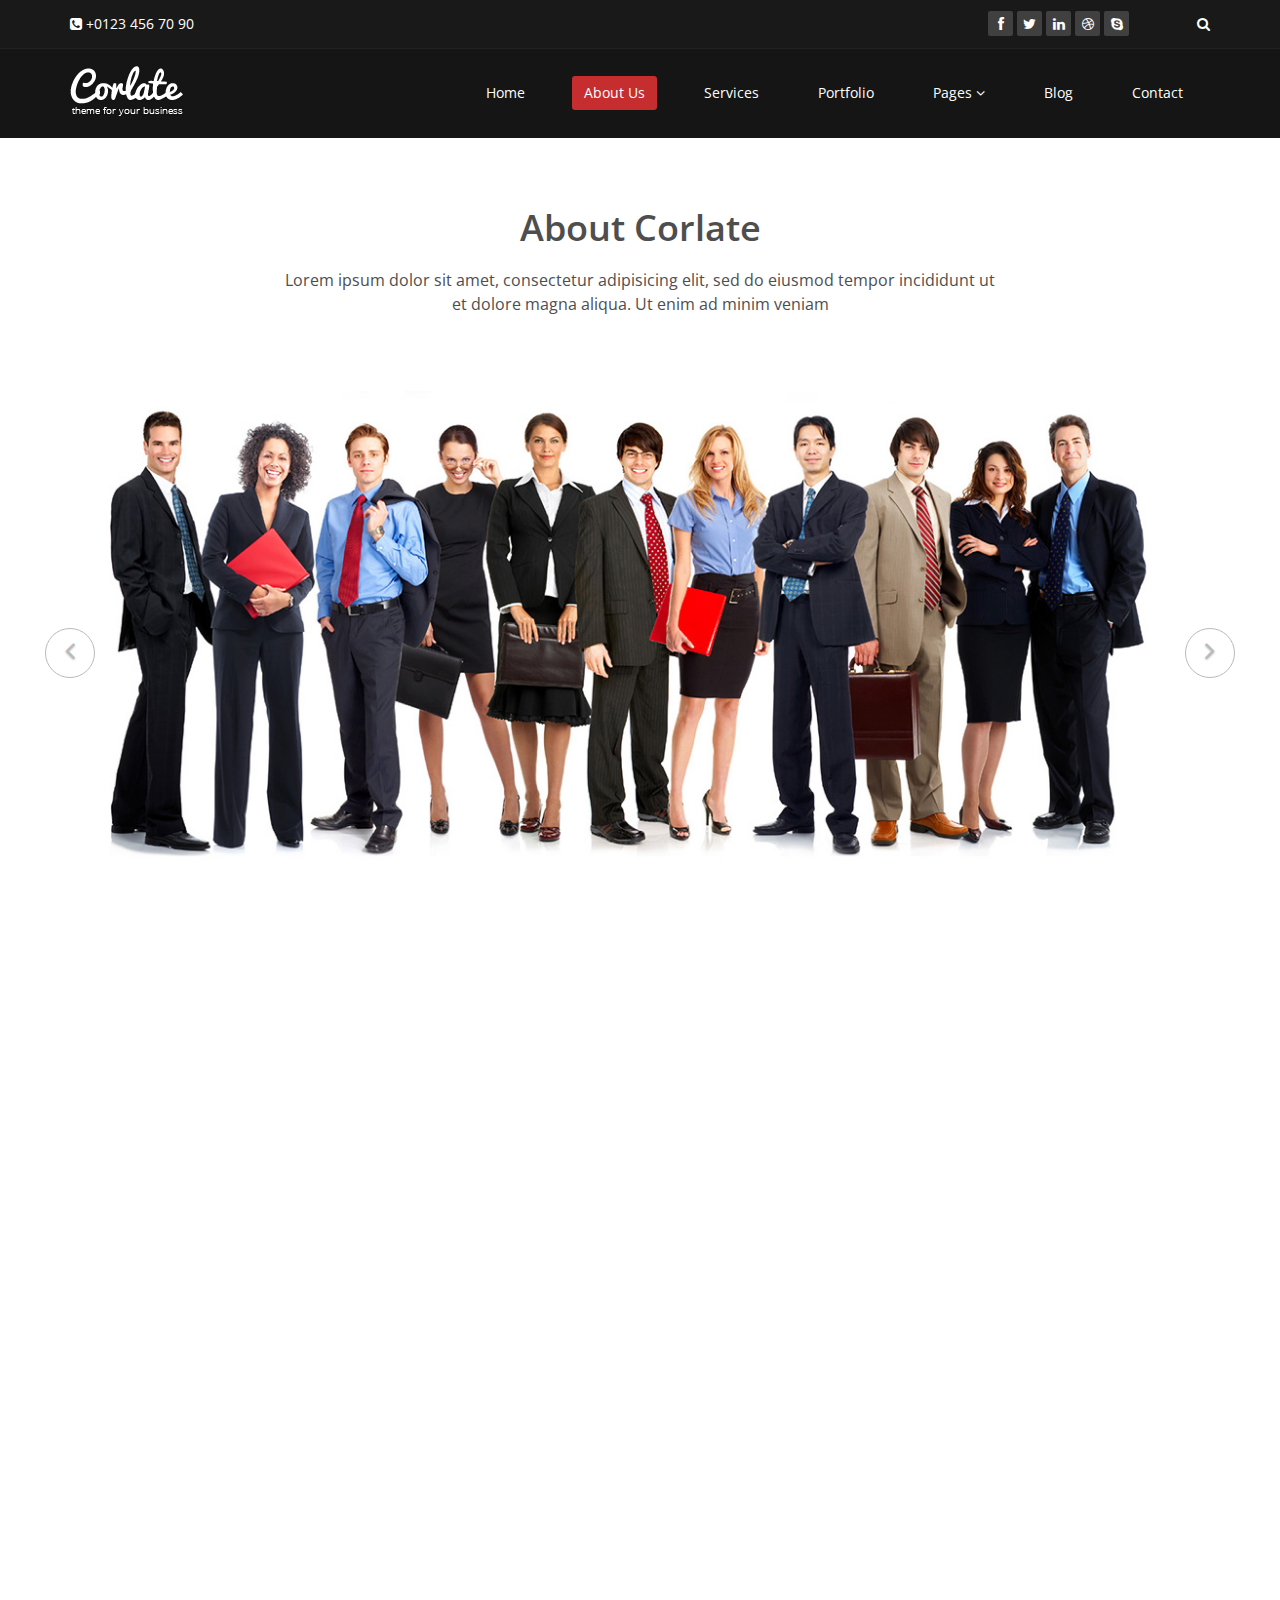
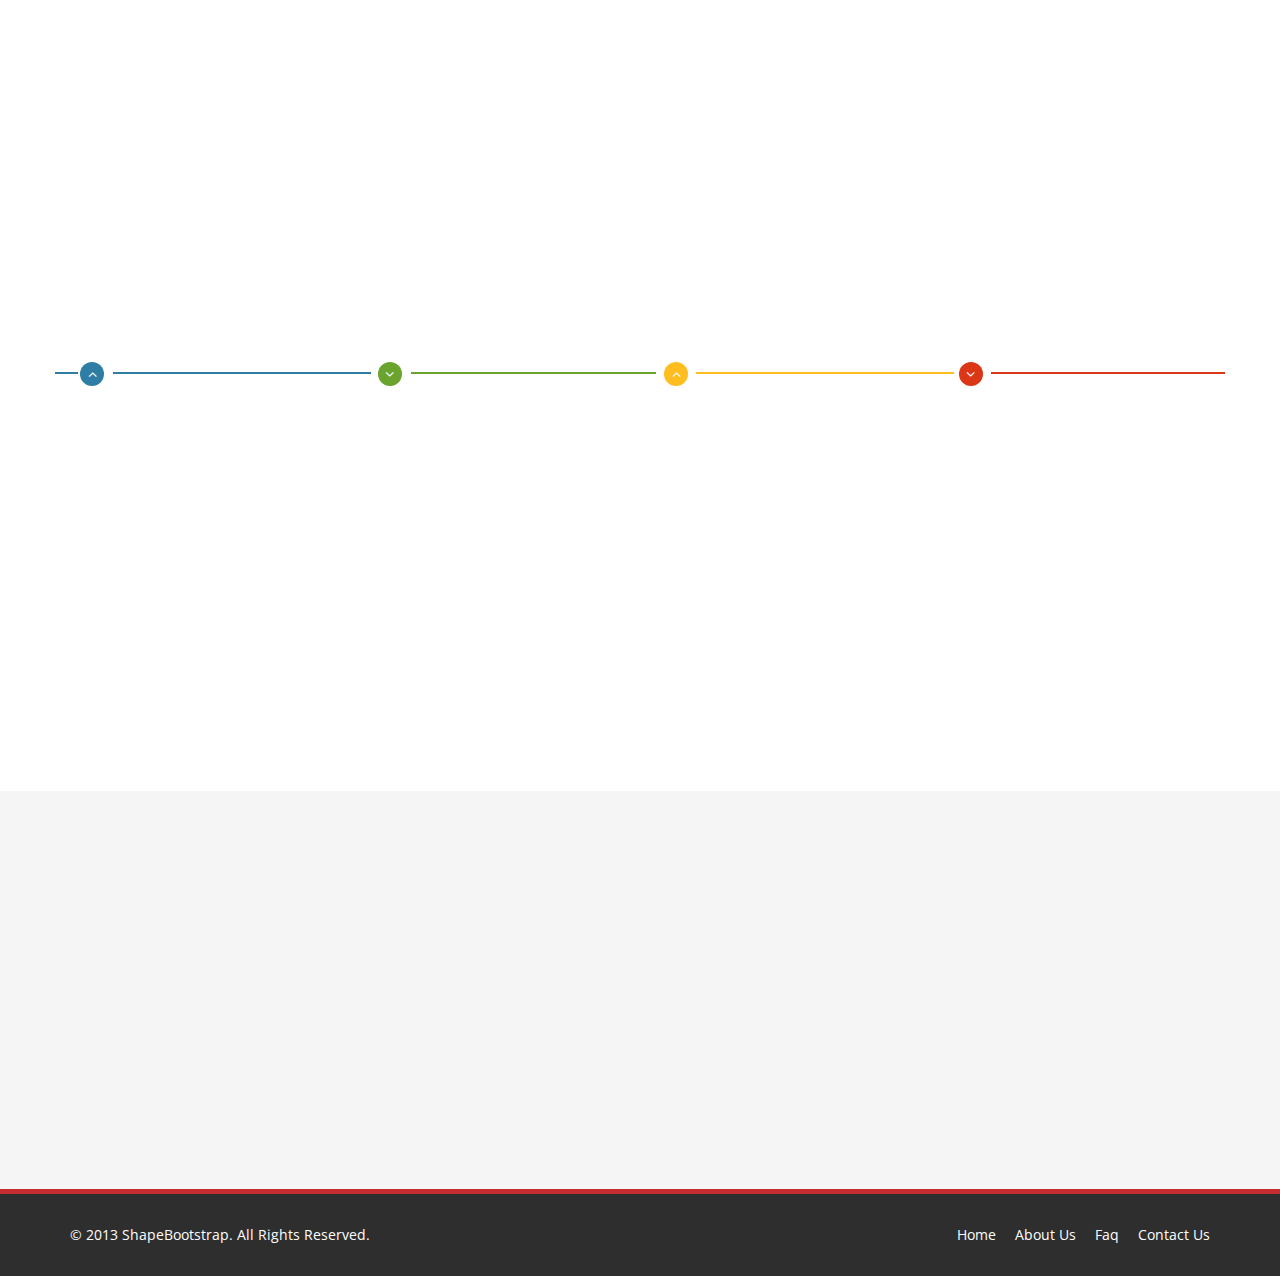
==== about-us.html @ 625e9a9e "Trying a bootstrap template, http://shapebootstrap.net/demo/html/corlate/" ====
<!DOCTYPE html>
<html lang="en">
<head>
    <meta charset="utf-8">
    <meta name="viewport" content="width=device-width, initial-scale=1.0">
    <meta name="description" content="">
    <meta name="author" content="">
    <title>About Us | Corlate</title>
	
	<!-- core CSS -->
    <link href="css/bootstrap.min.css" rel="stylesheet">
    <link href="css/font-awesome.min.css" rel="stylesheet">
    <link href="css/prettyPhoto.css" rel="stylesheet">
    <link href="css/animate.min.css" rel="stylesheet">
	<link href="css/main.css" rel="stylesheet">
    <link href="css/responsive.css" rel="stylesheet">
	
    <!--[if lt IE 9]>
    <script src="js/html5shiv.js"></script>
    <script src="js/respond.min.js"></script>
    <![endif]-->       
    <link rel="shortcut icon" href="images/ico/favicon.ico">
    <link rel="apple-touch-icon-precomposed" sizes="144x144" href="images/ico/apple-touch-icon-144-precomposed.png">
    <link rel="apple-touch-icon-precomposed" sizes="114x114" href="images/ico/apple-touch-icon-114-precomposed.png">
    <link rel="apple-touch-icon-precomposed" sizes="72x72" href="images/ico/apple-touch-icon-72-precomposed.png">
    <link rel="apple-touch-icon-precomposed" href="images/ico/apple-touch-icon-57-precomposed.png">
</head><!--/head-->

<body>

    <header id="header">
        <div class="top-bar">
            <div class="container">
                <div class="row">
                    <div class="col-sm-6 col-xs-4">
                        <div class="top-number"><p><i class="fa fa-phone-square"></i>  +0123 456 70 90</p></div>
                    </div>
                    <div class="col-sm-6 col-xs-8">
                       <div class="social">
                            <ul class="social-share">
                                <li><a href="#"><i class="fa fa-facebook"></i></a></li>
                                <li><a href="#"><i class="fa fa-twitter"></i></a></li>
                                <li><a href="#"><i class="fa fa-linkedin"></i></a></li> 
                                <li><a href="#"><i class="fa fa-dribbble"></i></a></li>
                                <li><a href="#"><i class="fa fa-skype"></i></a></li>
                            </ul>
                            <div class="search">
                                <form role="form">
                                    <input type="text" class="search-form" autocomplete="off" placeholder="Search">
                                    <i class="fa fa-search"></i>
                                </form>
                           </div>
                       </div>
                    </div>
                </div>
            </div><!--/.container-->
        </div><!--/.top-bar-->

        <nav class="navbar navbar-inverse" role="banner">
            <div class="container">
                <div class="navbar-header">
                    <button type="button" class="navbar-toggle" data-toggle="collapse" data-target=".navbar-collapse">
                        <span class="sr-only">Toggle navigation</span>
                        <span class="icon-bar"></span>
                        <span class="icon-bar"></span>
                        <span class="icon-bar"></span>
                    </button>
                    <a class="navbar-brand" href="index.html"><img src="images/logo.png" alt="logo"></a>
                </div>
				
                <div class="collapse navbar-collapse navbar-right">
                    <ul class="nav navbar-nav">
                        <li><a href="index.html">Home</a></li>
                        <li class="active"><a href="about-us.html">About Us</a></li>
                        <li><a href="services.html">Services</a></li>
                        <li><a href="portfolio.html">Portfolio</a></li>
                        <li class="dropdown">
                            <a href="#" class="dropdown-toggle" data-toggle="dropdown">Pages <i class="fa fa-angle-down"></i></a>
                            <ul class="dropdown-menu">
                                <li><a href="blog-item.html">Blog Single</a></li>
                                <li><a href="pricing.html">Pricing</a></li>
                                <li><a href="404.html">404</a></li>
                                <li><a href="shortcodes.html">Shortcodes</a></li>
                            </ul>
                        </li>
                        <li><a href="blog.html">Blog</a></li> 
                        <li><a href="contact-us.html">Contact</a></li>                        
                    </ul>
                </div>
            </div><!--/.container-->
        </nav><!--/nav-->
	</header><!--/header-->

    <section id="about-us">
        <div class="container">
			<div class="center wow fadeInDown">
				<h2>About Corlate</h2>
				<p class="lead">Lorem ipsum dolor sit amet, consectetur adipisicing elit, sed do eiusmod tempor incididunt ut <br> et dolore magna aliqua. Ut enim ad minim veniam</p>
			</div>
			
			<!-- about us slider -->
			<div id="about-slider">
				<div id="carousel-slider" class="carousel slide" data-ride="carousel">
					<!-- Indicators -->
				  	<ol class="carousel-indicators visible-xs">
					    <li data-target="#carousel-slider" data-slide-to="0" class="active"></li>
					    <li data-target="#carousel-slider" data-slide-to="1"></li>
					    <li data-target="#carousel-slider" data-slide-to="2"></li>
				  	</ol>

					<div class="carousel-inner">
						<div class="item active">
							<img src="images/slider_one.jpg" class="img-responsive" alt=""> 
					   </div>
					   <div class="item">
							<img src="images/slider_one.jpg" class="img-responsive" alt=""> 
					   </div> 
					   <div class="item">
							<img src="images/slider_one.jpg" class="img-responsive" alt=""> 
					   </div> 
					</div>
					
					<a class="left carousel-control hidden-xs" href="#carousel-slider" data-slide="prev">
						<i class="fa fa-angle-left"></i> 
					</a>
					
					<a class=" right carousel-control hidden-xs"href="#carousel-slider" data-slide="next">
						<i class="fa fa-angle-right"></i> 
					</a>
				</div> <!--/#carousel-slider-->
			</div><!--/#about-slider-->
			
			
			<!-- Our Skill -->
			<div class="skill-wrap clearfix">
			
				<div class="center wow fadeInDown">
					<h2>Our Skill</h2>
					<p class="lead">Lorem ipsum dolor sit amet, consectetur adipisicing elit, sed do eiusmod tempor incididunt ut <br> et dolore magna aliqua. Ut enim ad minim veniam</p>
				</div>
				
				<div class="row">
		
					<div class="col-sm-3">
						<div class="sinlge-skill wow fadeInDown" data-wow-duration="1000ms" data-wow-delay="300ms">
							<div class="joomla-skill">                                   
								<p><em>85%</em></p>
								<p>Joomla</p>
							</div>
						</div>
					</div>
					
					 <div class="col-sm-3">
						<div class="sinlge-skill wow fadeInDown" data-wow-duration="1000ms" data-wow-delay="600ms">
							<div class="html-skill">                                  
								<p><em>95%</em></p>
								<p>HTML</p>
							</div>
						</div>
					</div>
					
					<div class="col-sm-3">
						<div class="sinlge-skill wow fadeInDown" data-wow-duration="1000ms" data-wow-delay="900ms">
							<div class="css-skill">                                    
								<p><em>80%</em></p>
								<p>CSS</p>
							</div>
						</div>
					</div>
					
					 <div class="col-sm-3">
						<div class="sinlge-skill wow fadeInDown" data-wow-duration="1000ms" data-wow-delay="1200ms">
							<div class="wp-skill">
								<p><em>90%</em></p>
								<p>Wordpress</p>                                     
							</div>
						</div>
					</div>
					
				</div>
	
            </div><!--/.our-skill-->
			

			<!-- our-team -->
			<div class="team">
				<div class="center wow fadeInDown">
					<h2>Team of Corlate</h2>
					<p class="lead">Lorem ipsum dolor sit amet, consectetur adipisicing elit, sed do eiusmod tempor incididunt ut <br> et dolore magna aliqua. Ut enim ad minim veniam</p>
				</div>

				<div class="row clearfix">
					<div class="col-md-4 col-sm-6">	
						<div class="single-profile-top wow fadeInDown" data-wow-duration="1000ms" data-wow-delay="300ms">
							<div class="media">
								<div class="pull-left">
									<a href="#"><img class="media-object" src="images/man1.jpg" alt=""></a>
								</div>
								<div class="media-body">
									<h4>Jhon Doe</h4>
									<h5>Founder and CEO</h5>
									<ul class="tag clearfix">
										<li class="btn"><a href="#">Web</a></li>
										<li class="btn"><a href="#">Ui</a></li>
										<li class="btn"><a href="#">Ux</a></li>
										<li class="btn"><a href="#">Photoshop</a></li>
									</ul>
									
									<ul class="social_icons">
										<li><a href="#"><i class="fa fa-facebook"></i></a></li>
										<li><a href="#"><i class="fa fa-twitter"></i></a></li> 
										<li><a href="#"><i class="fa fa-google-plus"></i></a></li>
									</ul>
								</div>
							</div><!--/.media -->
							<p>There are many variations of passages of Lorem Ipsum available, but the majority have suffered alteration in some form, by injected humour, or randomised words which don't look even slightly believable.</p>
						</div>
					</div><!--/.col-lg-4 -->
					
					
					<div class="col-md-4 col-sm-6 col-md-offset-2">	
						<div class="single-profile-top wow fadeInDown" data-wow-duration="1000ms" data-wow-delay="300ms">
							<div class="media">
								<div class="pull-left">
									<a href="#"><img class="media-object" src="images/man2.jpg" alt=""></a>
								</div>
								<div class="media-body">
									<h4>Jhon Doe</h4>
									<h5>Founder and CEO</h5>
									<ul class="tag clearfix">
										<li class="btn"><a href="#">Web</a></li>
										<li class="btn"><a href="#">Ui</a></li>
										<li class="btn"><a href="#">Ux</a></li>
										<li class="btn"><a href="#">Photoshop</a></li>
									</ul>
									<ul class="social_icons">
										<li><a href="#"><i class="fa fa-facebook"></i></a></li>
										<li><a href="#"><i class="fa fa-twitter"></i></a></li> 
										<li><a href="#"><i class="fa fa-google-plus"></i></a></li>
									</ul>
								</div>
							</div><!--/.media -->
							<p>There are many variations of passages of Lorem Ipsum available, but the majority have suffered alteration in some form, by injected humour, or randomised words which don't look even slightly believable.</p>
						</div>
					</div><!--/.col-lg-4 -->					
				</div> <!--/.row -->
				<div class="row team-bar">
					<div class="first-one-arrow hidden-xs">
						<hr>
					</div>
					<div class="first-arrow hidden-xs">
						<hr> <i class="fa fa-angle-up"></i>
					</div>
					<div class="second-arrow hidden-xs">
						<hr> <i class="fa fa-angle-down"></i>
					</div>
					<div class="third-arrow hidden-xs">
						<hr> <i class="fa fa-angle-up"></i>
					</div>
					<div class="fourth-arrow hidden-xs">
						<hr> <i class="fa fa-angle-down"></i>
					</div>
				</div> <!--skill_border-->       

				<div class="row clearfix">   
					<div class="col-md-4 col-sm-6 col-md-offset-2">	
						<div class="single-profile-bottom wow fadeInUp" data-wow-duration="1000ms" data-wow-delay="600ms">
							<div class="media">
								<div class="pull-left">
									<a href="#"><img class="media-object" src="images/man3.jpg" alt=""></a>
								</div>

								<div class="media-body">
									<h4>Jhon Doe</h4>
									<h5>Founder and CEO</h5>
									<ul class="tag clearfix">
										<li class="btn"><a href="#">Web</a></li>
										<li class="btn"><a href="#">Ui</a></li>
										<li class="btn"><a href="#">Ux</a></li>
										<li class="btn"><a href="#">Photoshop</a></li>
									</ul>
									<ul class="social_icons">
										<li><a href="#"><i class="fa fa-facebook"></i></a></li>
										<li><a href="#"><i class="fa fa-twitter"></i></a></li> 
										<li><a href="#"><i class="fa fa-google-plus"></i></a></li>
									</ul>
								</div>
							</div><!--/.media -->
							<p>There are many variations of passages of Lorem Ipsum available, but the majority have suffered alteration in some form, by injected humour, or randomised words which don't look even slightly believable.</p>
						</div>
					</div>
					<div class="col-md-4 col-sm-6 col-md-offset-2">
						<div class="single-profile-bottom wow fadeInUp" data-wow-duration="1000ms" data-wow-delay="600ms">
							<div class="media">
								<div class="pull-left">
									<a href="#"><img class="media-object" src="images/man4.jpg" alt=""></a>
								</div>
								<div class="media-body">
									<h4>Jhon Doe</h4>
									<h5>Founder and CEO</h5>
									<ul class="tag clearfix">
										<li class="btn"><a href="#">Web</a></li>
										<li class="btn"><a href="#">Ui</a></li>
										<li class="btn"><a href="#">Ux</a></li>
										<li class="btn"><a href="#">Photoshop</a></li>
									</ul>
									<ul class="social_icons">
										<li><a href="#"><i class="fa fa-facebook"></i></a></li>
										<li><a href="#"><i class="fa fa-twitter"></i></a></li> 
										<li><a href="#"><i class="fa fa-google-plus"></i></a></li>
									</ul>
								</div>
							</div><!--/.media -->
							<p>There are many variations of passages of Lorem Ipsum available, but the majority have suffered alteration in some form, by injected humour, or randomised words which don't look even slightly believable.</p>
						</div>
					</div>
				</div>	<!--/.row-->
			</div><!--section-->
		</div><!--/.container-->
    </section><!--/about-us-->
	
    <section id="bottom">
        <div class="container wow fadeInDown" data-wow-duration="1000ms" data-wow-delay="600ms">
            <div class="row">
                <div class="col-md-3 col-sm-6">
                    <div class="widget">
                        <h3>Company</h3>
                        <ul>
                            <li><a href="#">About us</a></li>
                            <li><a href="#">We are hiring</a></li>
                            <li><a href="#">Meet the team</a></li>
                            <li><a href="#">Copyright</a></li>
                            <li><a href="#">Terms of use</a></li>
                            <li><a href="#">Privacy policy</a></li>
                            <li><a href="#">Contact us</a></li>
                        </ul>
                    </div>    
                </div><!--/.col-md-3-->

                <div class="col-md-3 col-sm-6">
                    <div class="widget">
                        <h3>Support</h3>
                        <ul>
                            <li><a href="#">Faq</a></li>
                            <li><a href="#">Blog</a></li>
                            <li><a href="#">Forum</a></li>
                            <li><a href="#">Documentation</a></li>
                            <li><a href="#">Refund policy</a></li>
                            <li><a href="#">Ticket system</a></li>
                            <li><a href="#">Billing system</a></li>
                        </ul>
                    </div>    
                </div><!--/.col-md-3-->

                <div class="col-md-3 col-sm-6">
                    <div class="widget">
                        <h3>Developers</h3>
                        <ul>
                            <li><a href="#">Web Development</a></li>
                            <li><a href="#">SEO Marketing</a></li>
                            <li><a href="#">Theme</a></li>
                            <li><a href="#">Development</a></li>
                            <li><a href="#">Email Marketing</a></li>
                            <li><a href="#">Plugin Development</a></li>
                            <li><a href="#">Article Writing</a></li>
                        </ul>
                    </div>    
                </div><!--/.col-md-3-->

                <div class="col-md-3 col-sm-6">
                    <div class="widget">
                        <h3>Our Partners</h3>
                        <ul>
                            <li><a href="#">Adipisicing Elit</a></li>
                            <li><a href="#">Eiusmod</a></li>
                            <li><a href="#">Tempor</a></li>
                            <li><a href="#">Veniam</a></li>
                            <li><a href="#">Exercitation</a></li>
                            <li><a href="#">Ullamco</a></li>
                            <li><a href="#">Laboris</a></li>
                        </ul>
                    </div>    
                </div><!--/.col-md-3-->
            </div>
        </div>
    </section><!--/#bottom-->

    <footer id="footer" class="midnight-blue">
        <div class="container">
            <div class="row">
                <div class="col-sm-6">
                    &copy; 2013 <a target="_blank" href="http://shapebootstrap.net/" title="Free Twitter Bootstrap WordPress Themes and HTML templates">ShapeBootstrap</a>. All Rights Reserved.
                </div>
                <div class="col-sm-6">
                    <ul class="pull-right">
                        <li><a href="#">Home</a></li>
                        <li><a href="#">About Us</a></li>
                        <li><a href="#">Faq</a></li>
                        <li><a href="#">Contact Us</a></li>
                    </ul>
                </div>
            </div>
        </div>
    </footer><!--/#footer-->
    

    <script src="js/jquery.js"></script>
    <script type="text/javascript">
        $('.carousel').carousel()
    </script>
    <script src="js/bootstrap.min.js"></script>
    <script src="js/jquery.prettyPhoto.js"></script>
    <script src="js/jquery.isotope.min.js"></script>
    <script src="js/main.js"></script>
    <script src="js/wow.min.js"></script>
</body>
</html>
---- css/prettyPhoto.css ----
div.pp_default .pp_top,div.pp_default .pp_top .pp_middle,div.pp_default .pp_top .pp_left,div.pp_default .pp_top .pp_right,div.pp_default .pp_bottom,div.pp_default .pp_bottom .pp_left,div.pp_default .pp_bottom .pp_middle,div.pp_default .pp_bottom .pp_right{height:13px}
div.pp_default .pp_top .pp_left{background:url(../images/prettyPhoto/default/sprite.png) -78px -93px no-repeat}
div.pp_default .pp_top .pp_middle{background:url(../images/prettyPhoto/default/sprite_x.png) top left repeat-x}
div.pp_default .pp_top .pp_right{background:url(../images/prettyPhoto/default/sprite.png) -112px -93px no-repeat}
div.pp_default .pp_content .ppt{color:#f8f8f8}
div.pp_default .pp_content_container .pp_left{background:url(../images/prettyPhoto/default/sprite_y.png) -7px 0 repeat-y;padding-left:13px}
div.pp_default .pp_content_container .pp_right{background:url(../images/prettyPhoto/default/sprite_y.png) top right repeat-y;padding-right:13px}
div.pp_default .pp_next:hover{background:url(../images/prettyPhoto/default/sprite_next.png) center right no-repeat;cursor:pointer}
div.pp_default .pp_previous:hover{background:url(../images/prettyPhoto/default/sprite_prev.png) center left no-repeat;cursor:pointer}
div.pp_default .pp_expand{background:url(../images/prettyPhoto/default/sprite.png) 0 -29px no-repeat;cursor:pointer;width:28px;height:28px}
div.pp_default .pp_expand:hover{background:url(../images/prettyPhoto/default/sprite.png) 0 -56px no-repeat;cursor:pointer}
div.pp_default .pp_contract{background:url(../images/prettyPhoto/default/sprite.png) 0 -84px no-repeat;cursor:pointer;width:28px;height:28px}
div.pp_default .pp_contract:hover{background:url(../images/prettyPhoto/default/sprite.png) 0 -113px no-repeat;cursor:pointer}
div.pp_default .pp_close{width:30px;height:30px;background:url(../images/prettyPhoto/default/sprite.png) 2px 1px no-repeat;cursor:pointer}
div.pp_default .pp_gallery ul li a{background:url(../images/prettyPhoto/default/default_thumb.png) center center #f8f8f8;border:1px solid #aaa}
div.pp_default .pp_social{margin-top:7px}
div.pp_default .pp_gallery a.pp_arrow_previous,div.pp_default .pp_gallery a.pp_arrow_next{position:static;left:auto}
div.pp_default .pp_nav .pp_play,div.pp_default .pp_nav .pp_pause{background:url(../images/prettyPhoto/default/sprite.png) -51px 1px no-repeat;height:30px;width:30px}
div.pp_default .pp_nav .pp_pause{background-position:-51px -29px}
div.pp_default a.pp_arrow_previous,div.pp_default a.pp_arrow_next{background:url(../images/prettyPhoto/default/sprite.png) -31px -3px no-repeat;height:20px;width:20px;margin:4px 0 0}
div.pp_default a.pp_arrow_next{left:52px;background-position:-82px -3px}
div.pp_default .pp_content_container .pp_details{margin-top:5px}
div.pp_default .pp_nav{clear:none;height:30px;width:110px;position:relative}
div.pp_default .pp_nav .currentTextHolder{font-family:Georgia;font-style:italic;color:#999;font-size:11px;left:75px;line-height:25px;position:absolute;top:2px;margin:0;padding:0 0 0 10px}
div.pp_default .pp_close:hover,div.pp_default .pp_nav .pp_play:hover,div.pp_default .pp_nav .pp_pause:hover,div.pp_default .pp_arrow_next:hover,div.pp_default .pp_arrow_previous:hover{opacity:0.7}
div.pp_default .pp_description{font-size:11px;font-weight:700;line-height:14px;margin:5px 50px 5px 0}
div.pp_default .pp_bottom .pp_left{background:url(../images/prettyPhoto/default/sprite.png) -78px -127px no-repeat}
div.pp_default .pp_bottom .pp_middle{background:url(../images/prettyPhoto/default/sprite_x.png) bottom left repeat-x}
div.pp_default .pp_bottom .pp_right{background:url(../images/prettyPhoto/default/sprite.png) -112px -127px no-repeat}
div.pp_default .pp_loaderIcon{background:url(../images/prettyPhoto/default/loader.gif) center center no-repeat}
div.light_rounded .pp_top .pp_left{background:url(../images/prettyPhoto/light_rounded/sprite.png) -88px -53px no-repeat}
div.light_rounded .pp_top .pp_right{background:url(../images/prettyPhoto/light_rounded/sprite.png) -110px -53px no-repeat}
div.light_rounded .pp_next:hover{background:url(../images/prettyPhoto/light_rounded/btnNext.png) center right no-repeat;cursor:pointer}
div.light_rounded .pp_previous:hover{background:url(../images/prettyPhoto/light_rounded/btnPrevious.png) center left no-repeat;cursor:pointer}
div.light_rounded .pp_expand{background:url(../images/prettyPhoto/light_rounded/sprite.png) -31px -26px no-repeat;cursor:pointer}
div.light_rounded .pp_expand:hover{background:url(../images/prettyPhoto/light_rounded/sprite.png) -31px -47px no-repeat;cursor:pointer}
div.light_rounded .pp_contract{background:url(../images/prettyPhoto/light_rounded/sprite.png) 0 -26px no-repeat;cursor:pointer}
div.light_rounded .pp_contract:hover{background:url(../images/prettyPhoto/light_rounded/sprite.png) 0 -47px no-repeat;cursor:pointer}
div.light_rounded .pp_close{width:75px;height:22px;background:url(../images/prettyPhoto/light_rounded/sprite.png) -1px -1px no-repeat;cursor:pointer}
div.light_rounded .pp_nav .pp_play{background:url(../images/prettyPhoto/light_rounded/sprite.png) -1px -100px no-repeat;height:15px;width:14px}
div.light_rounded .pp_nav .pp_pause{background:url(../images/prettyPhoto/light_rounded/sprite.png) -24px -100px no-repeat;height:15px;width:14px}
div.light_rounded .pp_arrow_previous{background:url(../images/prettyPhoto/light_rounded/sprite.png) 0 -71px no-repeat}
div.light_rounded .pp_arrow_next{background:url(../images/prettyPhoto/light_rounded/sprite.png) -22px -71px no-repeat}
div.light_rounded .pp_bottom .pp_left{background:url(../images/prettyPhoto/light_rounded/sprite.png) -88px -80px no-repeat}
div.light_rounded .pp_bottom .pp_right{background:url(../images/prettyPhoto/light_rounded/sprite.png) -110px -80px no-repeat}
div.dark_rounded .pp_top .pp_left{background:url(../images/prettyPhoto/dark_rounded/sprite.png) -88px -53px no-repeat}
div.dark_rounded .pp_top .pp_right{background:url(../images/prettyPhoto/dark_rounded/sprite.png) -110px -53px no-repeat}
div.dark_rounded .pp_content_container .pp_left{background:url(../images/prettyPhoto/dark_rounded/contentPattern.png) top left repeat-y}
div.dark_rounded .pp_content_container .pp_right{background:url(../images/prettyPhoto/dark_rounded/contentPattern.png) top right repeat-y}
div.dark_rounded .pp_next:hover{background:url(../images/prettyPhoto/dark_rounded/btnNext.png) center right no-repeat;cursor:pointer}
div.dark_rounded .pp_previous:hover{background:url(../images/prettyPhoto/dark_rounded/btnPrevious.png) center left no-repeat;cursor:pointer}
div.dark_rounded .pp_expand{background:url(../images/prettyPhoto/dark_rounded/sprite.png) -31px -26px no-repeat;cursor:pointer}
div.dark_rounded .pp_expand:hover{background:url(../images/prettyPhoto/dark_rounded/sprite.png) -31px -47px no-repeat;cursor:pointer}
div.dark_rounded .pp_contract{background:url(../images/prettyPhoto/dark_rounded/sprite.png) 0 -26px no-repeat;cursor:pointer}
div.dark_rounded .pp_contract:hover{background:url(../images/prettyPhoto/dark_rounded/sprite.png) 0 -47px no-repeat;cursor:pointer}
div.dark_rounded .pp_close{width:75px;height:22px;background:url(../images/prettyPhoto/dark_rounded/sprite.png) -1px -1px no-repeat;cursor:pointer}
div.dark_rounded .pp_description{margin-right:85px;color:#fff}
div.dark_rounded .pp_nav .pp_play{background:url(../images/prettyPhoto/dark_rounded/sprite.png) -1px -100px no-repeat;height:15px;width:14px}
div.dark_rounded .pp_nav .pp_pause{background:url(../images/prettyPhoto/dark_rounded/sprite.png) -24px -100px no-repeat;height:15px;width:14px}
div.dark_rounded .pp_arrow_previous{background:url(../images/prettyPhoto/dark_rounded/sprite.png) 0 -71px no-repeat}
div.dark_rounded .pp_arrow_next{background:url(../images/prettyPhoto/dark_rounded/sprite.png) -22px -71px no-repeat}
div.dark_rounded .pp_bottom .pp_left{background:url(../images/prettyPhoto/dark_rounded/sprite.png) -88px -80px no-repeat}
div.dark_rounded .pp_bottom .pp_right{background:url(../images/prettyPhoto/dark_rounded/sprite.png) -110px -80px no-repeat}
div.dark_rounded .pp_loaderIcon{background:url(../images/prettyPhoto/dark_rounded/loader.gif) center center no-repeat}
div.dark_square .pp_left,div.dark_square .pp_middle,div.dark_square .pp_right,div.dark_square .pp_content{background:#000}
div.dark_square .pp_description{color:#fff;margin:0 85px 0 0}
div.dark_square .pp_loaderIcon{background:url(../images/prettyPhoto/dark_square/loader.gif) center center no-repeat}
div.dark_square .pp_expand{background:url(../images/prettyPhoto/dark_square/sprite.png) -31px -26px no-repeat;cursor:pointer}
div.dark_square .pp_expand:hover{background:url(../images/prettyPhoto/dark_square/sprite.png) -31px -47px no-repeat;cursor:pointer}
div.dark_square .pp_contract{background:url(../images/prettyPhoto/dark_square/sprite.png) 0 -26px no-repeat;cursor:pointer}
div.dark_square .pp_contract:hover{background:url(../images/prettyPhoto/dark_square/sprite.png) 0 -47px no-repeat;cursor:pointer}
div.dark_square .pp_close{width:75px;height:22px;background:url(../images/prettyPhoto/dark_square/sprite.png) -1px -1px no-repeat;cursor:pointer}
div.dark_square .pp_nav{clear:none}
div.dark_square .pp_nav .pp_play{background:url(../images/prettyPhoto/dark_square/sprite.png) -1px -100px no-repeat;height:15px;width:14px}
div.dark_square .pp_nav .pp_pause{background:url(../images/prettyPhoto/dark_square/sprite.png) -24px -100px no-repeat;height:15px;width:14px}
div.dark_square .pp_arrow_previous{background:url(../images/prettyPhoto/dark_square/sprite.png) 0 -71px no-repeat}
div.dark_square .pp_arrow_next{background:url(../images/prettyPhoto/dark_square/sprite.png) -22px -71px no-repeat}
div.dark_square .pp_next:hover{background:url(../images/prettyPhoto/dark_square/btnNext.png) center right no-repeat;cursor:pointer}
div.dark_square .pp_previous:hover{background:url(../images/prettyPhoto/dark_square/btnPrevious.png) center left no-repeat;cursor:pointer}
div.light_square .pp_expand{background:url(../images/prettyPhoto/light_square/sprite.png) -31px -26px no-repeat;cursor:pointer}
div.light_square .pp_expand:hover{background:url(../images/prettyPhoto/light_square/sprite.png) -31px -47px no-repeat;cursor:pointer}
div.light_square .pp_contract{background:url(../images/prettyPhoto/light_square/sprite.png) 0 -26px no-repeat;cursor:pointer}
div.light_square .pp_contract:hover{background:url(../images/prettyPhoto/light_square/sprite.png) 0 -47px no-repeat;cursor:pointer}
div.light_square .pp_close{width:75px;height:22px;background:url(../images/prettyPhoto/light_square/sprite.png) -1px -1px no-repeat;cursor:pointer}
div.light_square .pp_nav .pp_play{background:url(../images/prettyPhoto/light_square/sprite.png) -1px -100px no-repeat;height:15px;width:14px}
div.light_square .pp_nav .pp_pause{background:url(../images/prettyPhoto/light_square/sprite.png) -24px -100px no-repeat;height:15px;width:14px}
div.light_square .pp_arrow_previous{background:url(../images/prettyPhoto/light_square/sprite.png) 0 -71px no-repeat}
div.light_square .pp_arrow_next{background:url(../images/prettyPhoto/light_square/sprite.png) -22px -71px no-repeat}
div.light_square .pp_next:hover{background:url(../images/prettyPhoto/light_square/btnNext.png) center right no-repeat;cursor:pointer}
div.light_square .pp_previous:hover{background:url(../images/prettyPhoto/light_square/btnPrevious.png) center left no-repeat;cursor:pointer}
div.facebook .pp_top .pp_left{background:url(../images/prettyPhoto/facebook/sprite.png) -88px -53px no-repeat}
div.facebook .pp_top .pp_middle{background:url(../images/prettyPhoto/facebook/contentPatternTop.png) top left repeat-x}
div.facebook .pp_top .pp_right{background:url(../images/prettyPhoto/facebook/sprite.png) -110px -53px no-repeat}
div.facebook .pp_content_container .pp_left{background:url(../images/prettyPhoto/facebook/contentPatternLeft.png) top left repeat-y}
div.facebook .pp_content_container .pp_right{background:url(../images/prettyPhoto/facebook/contentPatternRight.png) top right repeat-y}
div.facebook .pp_expand{background:url(../images/prettyPhoto/facebook/sprite.png) -31px -26px no-repeat;cursor:pointer}
div.facebook .pp_expand:hover{background:url(../images/prettyPhoto/facebook/sprite.png) -31px -47px no-repeat;cursor:pointer}
div.facebook .pp_contract{background:url(../images/prettyPhoto/facebook/sprite.png) 0 -26px no-repeat;cursor:pointer}
div.facebook .pp_contract:hover{background:url(../images/prettyPhoto/facebook/sprite.png) 0 -47px no-repeat;cursor:pointer}
div.facebook .pp_close{width:22px;height:22px;background:url(../images/prettyPhoto/facebook/sprite.png) -1px -1px no-repeat;cursor:pointer}
div.facebook .pp_description{margin:0 37px 0 0}
div.facebook .pp_loaderIcon{background:url(../images/prettyPhoto/facebook/loader.gif) center center no-repeat}
div.facebook .pp_arrow_previous{background:url(../images/prettyPhoto/facebook/sprite.png) 0 -71px no-repeat;height:22px;margin-top:0;width:22px}
div.facebook .pp_arrow_previous.disabled{background-position:0 -96px;cursor:default}
div.facebook .pp_arrow_next{background:url(../images/prettyPhoto/facebook/sprite.png) -32px -71px no-repeat;height:22px;margin-top:0;width:22px}
div.facebook .pp_arrow_next.disabled{background-position:-32px -96px;cursor:default}
div.facebook .pp_nav{margin-top:0}
div.facebook .pp_nav p{font-size:15px;padding:0 3px 0 4px}
div.facebook .pp_nav .pp_play{background:url(../images/prettyPhoto/facebook/sprite.png) -1px -123px no-repeat;height:22px;width:22px}
div.facebook .pp_nav .pp_pause{background:url(../images/prettyPhoto/facebook/sprite.png) -32px -123px no-repeat;height:22px;width:22px}
div.facebook .pp_next:hover{background:url(../images/prettyPhoto/facebook/btnNext.png) center right no-repeat;cursor:pointer}
div.facebook .pp_previous:hover{background:url(../images/prettyPhoto/facebook/btnPrevious.png) center left no-repeat;cursor:pointer}
div.facebook .pp_bottom .pp_left{background:url(../images/prettyPhoto/facebook/sprite.png) -88px -80px no-repeat}
div.facebook .pp_bottom .pp_middle{background:url(../images/prettyPhoto/facebook/contentPatternBottom.png) top left repeat-x}
div.facebook .pp_bottom .pp_right{background:url(../images/prettyPhoto/facebook/sprite.png) -110px -80px no-repeat}
div.pp_pic_holder a:focus{outline:none}
div.pp_overlay{background:#000;display:none;left:0;position:absolute;top:0;width:100%;z-index:9500}
div.pp_pic_holder{display:none;position:absolute;width:100px;z-index:10000}
.pp_content{height:40px;min-width:40px}
* html .pp_content{width:40px}
.pp_content_container{position:relative;text-align:left;width:100%}
.pp_content_container .pp_left{padding-left:20px}
.pp_content_container .pp_right{padding-right:20px}
.pp_content_container .pp_details{float:left;margin:10px 0 2px}
.pp_description{display:none;margin:0}
.pp_social{float:left;margin:0}
.pp_social .facebook{float:left;margin-left:5px;width:55px;overflow:hidden}
.pp_social .twitter{float:left}
.pp_nav{clear:right;float:left;margin:3px 10px 0 0}
.pp_nav p{float:left;white-space:nowrap;margin:2px 4px}
.pp_nav .pp_play,.pp_nav .pp_pause{float:left;margin-right:4px;text-indent:-10000px}
a.pp_arrow_previous,a.pp_arrow_next{display:block;float:left;height:15px;margin-top:3px;overflow:hidden;text-indent:-10000px;width:14px}
.pp_hoverContainer{position:absolute;top:0;width:100%;z-index:2000}
.pp_gallery{display:none;left:50%;margin-top:-50px;position:absolute;z-index:10000}
.pp_gallery div{float:left;overflow:hidden;position:relative}
.pp_gallery ul{float:left;height:35px;position:relative;white-space:nowrap;margin:0 0 0 5px;padding:0}
.pp_gallery ul a{border:1px rgba(0,0,0,0.5) solid;display:block;float:left;height:33px;overflow:hidden}
.pp_gallery ul a img{border:0}
.pp_gallery li{display:block;float:left;margin:0 5px 0 0;padding:0}
.pp_gallery li.default a{background:url(../images/prettyPhoto/facebook/default_thumbnail.gif) 0 0 no-repeat;display:block;height:33px;width:50px}
.pp_gallery .pp_arrow_previous,.pp_gallery .pp_arrow_next{margin-top:7px!important}
a.pp_next{background:url(../images/prettyPhoto/light_rounded/btnNext.png) 10000px 10000px no-repeat;display:block;float:right;height:100%;text-indent:-10000px;width:49%}
a.pp_previous{background:url(../images/prettyPhoto/light_rounded/btnNext.png) 10000px 10000px no-repeat;display:block;float:left;height:100%;text-indent:-10000px;width:49%}
a.pp_expand,a.pp_contract{cursor:pointer;display:none;height:20px;position:absolute;right:30px;text-indent:-10000px;top:10px;width:20px;z-index:20000}
a.pp_close{position:absolute;right:0;top:0;display:block;line-height:22px;text-indent:-10000px}
.pp_loaderIcon{display:block;height:24px;left:50%;position:absolute;top:50%;width:24px;margin:-12px 0 0 -12px}
#pp_full_res{line-height:1!important}
#pp_full_res .pp_inline{text-align:left}
#pp_full_res .pp_inline p{margin:0 0 15px}
div.ppt{color:#fff;display:none;font-size:17px;z-index:9999;margin:0 0 5px 15px}
div.pp_default .pp_content,div.light_rounded .pp_content{background-color:#fff}
div.pp_default #pp_full_res .pp_inline,div.light_rounded .pp_content .ppt,div.light_rounded #pp_full_res .pp_inline,div.light_square .pp_content .ppt,div.light_square #pp_full_res .pp_inline,div.facebook .pp_content .ppt,div.facebook #pp_full_res .pp_inline{color:#000}
div.pp_default .pp_gallery ul li a:hover,div.pp_default .pp_gallery ul li.selected a,.pp_gallery ul a:hover,.pp_gallery li.selected a{border-color:#fff}
div.pp_default .pp_details,div.light_rounded .pp_details,div.dark_rounded .pp_details,div.dark_square .pp_details,div.light_square .pp_details,div.facebook .pp_details{position:relative}
div.light_rounded .pp_top .pp_middle,div.light_rounded .pp_content_container .pp_left,div.light_rounded .pp_content_container .pp_right,div.light_rounded .pp_bottom .pp_middle,div.light_square .pp_left,div.light_square .pp_middle,div.light_square .pp_right,div.light_square .pp_content,div.facebook .pp_content{background:#fff}
div.light_rounded .pp_description,div.light_square .pp_description{margin-right:85px}
div.light_rounded .pp_gallery a.pp_arrow_previous,div.light_rounded .pp_gallery a.pp_arrow_next,div.dark_rounded .pp_gallery a.pp_arrow_previous,div.dark_rounded .pp_gallery a.pp_arrow_next,div.dark_square .pp_gallery a.pp_arrow_previous,div.dark_square .pp_gallery a.pp_arrow_next,div.light_square .pp_gallery a.pp_arrow_previous,div.light_square .pp_gallery a.pp_arrow_next{margin-top:12px!important}
div.light_rounded .pp_arrow_previous.disabled,div.dark_rounded .pp_arrow_previous.disabled,div.dark_square .pp_arrow_previous.disabled,div.light_square .pp_arrow_previous.disabled{background-position:0 -87px;cursor:default}
div.light_rounded .pp_arrow_next.disabled,div.dark_rounded .pp_arrow_next.disabled,div.dark_square .pp_arrow_next.disabled,div.light_square .pp_arrow_next.disabled{background-position:-22px -87px;cursor:default}
div.light_rounded .pp_loaderIcon,div.light_square .pp_loaderIcon{background:url(../images/prettyPhoto/light_rounded/loader.gif) center center no-repeat}
div.dark_rounded .pp_top .pp_middle,div.dark_rounded .pp_content,div.dark_rounded .pp_bottom .pp_middle{background:url(../images/prettyPhoto/dark_rounded/contentPattern.png) top left repeat}
div.dark_rounded .currentTextHolder,div.dark_square .currentTextHolder{color:#c4c4c4}
div.dark_rounded #pp_full_res .pp_inline,div.dark_square #pp_full_res .pp_inline{color:#fff}
.pp_top,.pp_bottom{height:20px;position:relative}
* html .pp_top,* html .pp_bottom{padding:0 20px}
.pp_top .pp_left,.pp_bottom .pp_left{height:20px;left:0;position:absolute;width:20px}
.pp_top .pp_middle,.pp_bottom .pp_middle{height:20px;left:20px;position:absolute;right:20px}
* html .pp_top .pp_middle,* html .pp_bottom .pp_middle{left:0;position:static}
.pp_top .pp_right,.pp_bottom .pp_right{height:20px;left:auto;position:absolute;right:0;top:0;width:20px}
.pp_fade,.pp_gallery li.default a img{display:none}
---- css/main.css ----
@import url(http://fonts.googleapis.com/css?family=Open+Sans:300italic,400italic,600italic,700italic,800italic,400,600,700,300,800);


/*************************
*******Typography******
**************************/

body {
  background: #fff;
  font-family: 'Open Sans', sans-serif;
  color:#4e4e4e;
  line-height: 22px;
}

h1,
h2,
h3,
h4,
h5,
h6 {
  font-weight: 600; 
  font-family: 'Open Sans', sans-serif;
  color:#4e4e4e;
}

h1{
  font-size: 36px;
  color:#fff;
}

h2{
  font-size: 20px;
}

h3{
  font-size: 16px;
  color: #787878;
  font-weight: 400;
  line-height: 24px;
}

h4{
  font-size: 16px;
}

a {
  color: #c52d2f;
  -webkit-transition: color 300ms, background-color 300ms;
  -moz-transition: color 300ms, background-color 300ms;
  -o-transition:  color 300ms, background-color 300ms;
  transition:  color 300ms, background-color 300ms;
}

a:hover, a:focus {
  color: #d43133;
}

hr {
  border-top: 1px solid #e5e5e5;
  border-bottom: 1px solid #fff;
}


.btn-primary {
  padding: 8px 20px;
  background: #c52d2f;
  color: #fff;
  border-radius: 4px;
  border:none;
  margin-top: 10px;
}


.btn-primary:hover, 
.btn-primary:focus{
  background: #c52d2f;
  outline: none;
  box-shadow: none;
} 

.btn-transparent {
  border: 3px solid #fff;
  background: transparent;
  color: #fff;
}

.btn-transparent:hover {
  border-color: rgba(255, 255, 255, 0.5);
}

a:hover,
a:focus {
  color: #111;
  text-decoration: none;
  outline: none;
}

.dropdown-menu {
  margin-top: -1px;
  min-width: 180px;
}

.center h2{
  font-size: 36px;
  margin-top: 0;
  margin-bottom: 20px;
}

.media>.pull-left{
  margin-right: 20px;
}

.media>.pull-right{
  margin-left: 20px;
}

body > section {
  padding: 70px 0;
}

.center {
  text-align: center;
  padding-bottom: 55px;
}

.scaleIn {
  -webkit-animation-name: scaleIn;
  animation-name: scaleIn;
}

.lead{
  font-size: 16px;
  line-height: 24px;
  font-weight: 400;
}

.transparent-bg {
  background-color: transparent !important;
  margin-bottom: 0;
}

@-webkit-keyframes scaleIn {
  0% {
    opacity: 0;
    -webkit-transform: scale(0);
    transform: scale(0);
  }

  100% {
    opacity: 1;
    -webkit-transform: scale(1);
    transform: scale(1);
  }
}

@keyframes scaleIn {
  0% {
    opacity: 0;
    -webkit-transform: scale(0);
    -ms-transform: scale(0);
    transform: scale(0);
  }

  100% {
    opacity: 1;
    -webkit-transform: scale(1);
    -ms-transform: scale(1);
    transform: scale(1);
  }
}


/*************************
*******Header******
**************************/

#header .search{
  display: inline-block;
}

.navbar>.container .navbar-brand{
  margin-left: 0;
}

.top-bar {
  padding: 10px 0;
  background: #191919;
  border-bottom: 1px solid #222;
  line-height: 28px;
}

.top-number{
  color: #fff;
}

.top-number p{
  margin: 0
}

.social{
  text-align: right;
}

.social-share{
 display: inline-block;
 list-style: none;
 padding: 0;
 margin: 0;
}

ul.social-share li {
  display: inline-block;
}

ul.social-share li a {
  display: inline-block;
  color: #fff;
  background: #404040;
  width: 25px;
  height: 25px;
  line-height: 25px;
  text-align: center;
  border-radius: 2px;
}

ul.social-share li a:hover {
  background: #c52d2f;
  color: #fff;
}

.search i {
  color: #fff;
}

input.search-form{
  background: transparent;
  border: 0 none;
  width: 60px;
  padding: 0 10px;
  color: #FFF;
  -webkit-transition: all 400ms;
  -moz-transition: all 400ms;
  -ms-transition: all 400ms;
  -o-transition: all 400ms;
  transition: all 400ms;
}

input.search-form::-webkit-input-placeholder{
  color: transparent;
}

input.search-form:hover::-webkit-input-placeholder {
  color: #fff;
}

input.search-form:hover {
  width: 180px;
}

.navbar-brand {
  padding: 0;
  margin:0;
}

.navbar {
  border-radius: 0;
  margin-bottom: 0;
  background: #151515;
  padding: 15px 0;
  padding-bottom: 0;
}

 .navbar-nav{
  margin-top: 12px;
 }

.navbar-nav>li{
  margin-left: 35px;
  padding-bottom: 28px;
}

.navbar-inverse .navbar-nav > li > a {
  padding: 5px 12px;
  margin: 0;
  border-radius: 3px;
  color: #fff;
  line-height: 24px;
  display: inline-block;
}

.navbar-inverse .navbar-nav > li > a:hover{
	background-color: #c52d2f;
  color: #fff;
}

.navbar-inverse {
  border: none;
}

.navbar-inverse .navbar-brand {
  font-size: 36px;
  line-height: 50px;
  color: #fff;
}

.navbar-inverse .navbar-nav > .active > a,
.navbar-inverse .navbar-nav > .active > a:hover,
.navbar-inverse .navbar-nav > .active > a:focus,
.navbar-inverse .navbar-nav > .open > a,
.navbar-inverse .navbar-nav > .open > a:hover,
.navbar-inverse .navbar-nav > .open > a:focus {
  background-color: #c52d2f;
  color: #fff;
}

.navbar-inverse .navbar-nav .dropdown-menu {
  background-color: rgba(0,0,0,.85);
  -webkit-box-shadow: 0 3px 8px rgba(0, 0, 0, 0.125);
  -moz-box-shadow: 0 3px 8px rgba(0, 0, 0, 0.125);
  box-shadow: 0 3px 8px rgba(0, 0, 0, 0.125);
  border: 0;
  padding: 0;
  margin-top: 0;
  border-top: 0;
  border-radius: 0;
  left: 0;
}

.navbar-inverse .navbar-nav .dropdown-menu:before{
  position: absolute;
  top:0;
}

.navbar-inverse .navbar-nav .dropdown-menu > li > a {
  padding: 8px 15px;
  color: #fff;
}

.navbar-inverse .navbar-nav .dropdown-menu > li:hover > a,
.navbar-inverse .navbar-nav .dropdown-menu > li:focus > a,
.navbar-inverse .navbar-nav .dropdown-menu > li.active > a {
  background-color: #c52d2f;
  color: #fff;
}

.navbar-inverse .navbar-nav .dropdown-menu > li:last-child > a {
  border-radius: 0 0 3px 3px;
}

.navbar-inverse .navbar-nav .dropdown-menu > li.divider {
  background-color: transparent;
}

.navbar-inverse .navbar-collapse,
.navbar-inverse .navbar-form {
  border-top: 0;
  padding-bottom: 0;
}


/*************************
*******Home Page******
**************************/


#main-slider {
  position: relative;
}

.no-margin {
  margin: 0;
  padding: 0;
}

#main-slider .carousel .carousel-content {
  margin-top: 150px;
}

#main-slider .carousel .slide-margin{
  margin-top: 140px;
}

#main-slider .carousel h2 {
  color: #fff;
}

#main-slider .carousel .btn-slide {
  padding: 8px 20px;
  background: #c52d2f;
  color: #fff;
  border-radius: 4px;
  margin-top: 25px;
  display: inline-block;
}

#main-slider .carousel .slider-img{
  text-align: right;
  position: absolute;
}


#main-slider .carousel .item {
  background-position: 50%;
  background-repeat: no-repeat;
  background-size: cover;
  left: 0 !important;
  opacity: 0;
  top: 0;
  position: absolute;
  width: 100%;
  display: block !important;
  height: 730px;
  -webkit-transition: opacity ease-in-out 500ms;
  -moz-transition: opacity ease-in-out 500ms;
  -o-transition: opacity ease-in-out 500ms;
  transition: opacity ease-in-out 500ms;
}

#main-slider .carousel .item:first-child {
  top: auto;
  position: relative;
}

#main-slider .carousel .item.active {
  opacity: 1;
  -webkit-transition: opacity ease-in-out 500ms;
  -moz-transition: opacity ease-in-out 500ms;
  -o-transition: opacity ease-in-out 500ms;
  transition: opacity ease-in-out 500ms;
  z-index: 1;
}

#main-slider .prev,
#main-slider .next {
  position: absolute;
  top: 50%;
  background-color: #c52d2f;
  color: #fff;
  display: inline-block;
  margin-top: -25px;
  height: 40px;
  line-height: 40px;
  width: 40px;
  line-height: 40px;
  text-align: center;
  border-radius: 4px;
  z-index: 5;
}

#main-slider .prev:hover,
#main-slider .next:hover {
  background-color: #000;
}

#main-slider .prev {
  left: 10px;
}

#main-slider .next {
  right: 10px;
}

#main-slider .carousel-indicators li {
  width: 20px;
  height: 20px;
  background-color: #fff;
  margin: 0 15px 0 0;
  position: relative;
}

#main-slider .carousel-indicators li:after {
  position: absolute;
  content: "";
  width: 24px;
  height: 24px;
  border-radius: 100%;
  background: rgba(0, 0, 0, 0);
  border: 1px solid #FFF;
  left: -3px;
  top: -3px;
}

#main-slider .carousel-indicators .active{
  width: 20px;
  height: 20px;
  background-color: #c52d2f;
   margin: 0 15px 0 0;
   border: 1px solid #c52d2f;
   position: relative;
}

#main-slider .carousel-indicators .active:after {
  position: absolute;
  content: "";
  width: 24px;
  height: 24px;
  border-radius: 100%;
  background: #c52d2f;
  border: 1px solid #c52d2f;
  left: -3px;
  top: -3px;
}

#main-slider .active .animation.animated-item-1 {
  -webkit-animation: fadeInUp 300ms linear 300ms both;
  -moz-animation: fadeInUp 300ms linear 300ms both;
  -o-animation: fadeInUp 300ms linear 300ms both;
  -ms-animation: fadeInUp 300ms linear 300ms both;
  animation: fadeInUp 300ms linear 300ms both;
}

#main-slider .active .animation.animated-item-2 {
  -webkit-animation: fadeInUp 300ms linear 600ms both;
  -moz-animation: fadeInUp 300ms linear 600ms both;
  -o-animation: fadeInUp 300ms linear 600ms both;
  -ms-animation: fadeInUp 300ms linear 600ms both;
  animation: fadeInUp 300ms linear 600ms both;
}

#main-slider .active .animation.animated-item-3 {
  -webkit-animation: fadeInUp 300ms linear 900ms both;
  -moz-animation: fadeInUp 300ms linear 900ms both;
  -o-animation: fadeInUp 300ms linear 900ms both;
  -ms-animation: fadeInUp 300ms linear 900ms both;
  animation: fadeInUp 300ms linear 900ms both;
}

#main-slider .active .animation.animated-item-4 {
  -webkit-animation: fadeInUp 300ms linear 1200ms both;
  -moz-animation: fadeInUp 300ms linear 1200ms both;
  -o-animation: fadeInUp 300ms linear 1200ms both;
  -ms-animation: fadeInUp 300ms linear 1200ms both;
  animation: fadeInUp 300ms linear 1200ms both;
}

#feature {
  background: #f2f2f2;
  padding-bottom: 40px;
}

.features{
  padding: 0;
}

.feature-wrap {
  margin-bottom: 35px;
  overflow: hidden;
}

.feature-wrap h2{
  margin-top: 10px;
}

.feature-wrap .pull-left {
  margin-right: 25px;
}

.feature-wrap i{
  font-size: 48px;
  height: 110px;
  width: 110px;
  margin: 3px;
  border-radius: 100%;
  line-height: 110px;
  text-align:center;
  background: #ffffff;
  color: #c52d2f;
  border: 3px solid #ffffff;
  box-shadow: inset 0 0 0 5px #f2f2f2;
  -webkit-box-shadow: inset 0 0 0 5px #f2f2f2;
  -webkit-transition: 500ms;
  -moz-transition: 500ms;
  -o-transition: 500ms;
  transition: 500ms;
  float: left;
  margin-right: 25px;
}

.feature-wrap i:hover {
  background: #c52d2f;
  color: #fff;
  box-shadow: inset 0 0 0 5px #c52d2f;
  -webkit-box-shadow: inset 0 0 0 5px #c52d2f;
  border: 3px solid #c52d2f;
}

#recent-works .col-xs-12.col-sm-4.col-md-3{
  padding: 0;
}

#recent-works{
    padding-bottom: 70px;
}

.recent-work-wrap {
  position: relative;
}

.recent-work-wrap img{
  width: 100%;
}

.recent-work-wrap .recent-work-inner{
  top: 0;
  background: transparent;
  opacity: .8;
  width: 100%;
  border-radius: 0;
  margin-bottom: 0;
}

.recent-work-wrap .recent-work-inner h3{
  margin: 10px 0;
}

.recent-work-wrap .recent-work-inner h3 a{
  font-size: 24px;
  color: #fff;
}

.recent-work-wrap .overlay {
  position: absolute;
  top: 0;
  left: 0;
  width: 100%;
  height: 100%;
  opacity: 0;
  border-radius: 0;
  background: #c52d2f;
  color: #fff;
  vertical-align: middle;
  -webkit-transition: opacity 500ms;
  -moz-transition: opacity 500ms;
  -o-transition: opacity 500ms;
  transition: opacity 500ms;  
  padding: 30px;
}

.recent-work-wrap .overlay .preview {
  bottom: 0;
  display: inline-block;
  height: 35px;
  line-height: 35px;
  border-radius: 0;
  background: transparent;
  text-align: center;
  color: #fff;
}

.recent-work-wrap:hover .overlay {
  opacity: 1;
}

#services {
  background: #000 url(../images/services/bg_services.png);
  background-size: cover;
}

#services .lead,
#services h2{
  color: #fff;
}

.services-wrap {
  padding: 40px 30px;
  background: #fff;
  border-radius: 4px;
  margin: 0 0 40px;
}

.services-wrap h3 {
  font-size: 20px;
  margin: 10px 0;
}

.services-wrap .pull-left {
  margin-right: 20px;
}

#middle {
  background: #f2f2f2;
}

.skill h2{
  margin-bottom: 25px;
}

.progress-wrap{
  position: relative;
}

.progress .color1,
.progress .color1 .bar-width{
  background: #2d7da4;
}

.progress .color2,
.progress .color2 .bar-width{
  background: #6aa42f;
}

.progress .color3,
.progress .color3 .bar-width{
  background: #ffcc33;
}

.progress .color4,
.progress .color4 .bar-width{
  background: #db3615;
}

.progress, 
.progress-bar {
  height: 15px;
  line-height: 15px;
  background: #e6e6e6;
  -webkit-box-shadow: none;
  -moz-box-shadow: none;
  box-shadow: none;
  border-radius: 0;
  overflow: visible;
  text-align: right;
}

.progress{
  position: relative;
}

.progress .bar-width{
  position: absolute;
  width: 40px;
  height: 20px;
  line-height: 20px;
  text-align: center;
  font-size: 12px;
  font-weight: 700;
  top: -30px;
  border-radius: 2px;
  margin-left: -30px;
}

.progress span{
  position: relative;
}

.progress span:before{
  content: " ";
  position: absolute;
  width: auto;
  height: auto;
  border-width: 8px 5px;
  border-style: solid;
  bottom: -15px;
  right: 8px;
}

.progress .color1 span:before{
  border-color: #2d7da4 transparent transparent transparent;
}

.progress .color2 span:before{
  border-color: #6aa42f transparent transparent transparent;
}

.progress .color3 span:before{
  border-color: #ffcc33 transparent transparent transparent;
}

.progress .color4 span:before{
  border-color: #db3615 transparent transparent transparent;
}

.accordion h2{
  margin-bottom: 25px;
}

.panel-default{
  border-color: transparent;
}

.panel-default>.panel-heading,
.panel{
  background-color: #e6e6e6; 
  border:0 none;
  box-shadow:none;
}

.panel-default>.panel-heading+.panel-collapse .panel-body{
  background: #fff;
  color: #858586;
}

.panel-body{
  padding: 20px 20px 10px;
}

.panel-group .panel+.panel{
  margin-top: 0;
  border-top: 1px solid #d9d9d9;
}

.panel-group .panel{
  border-radius: 0;
}

.panel-heading{
  border-radius: 0;
}

.panel-title>a{
  color: #4e4e4e;
}

.accordion-inner img{
  border-radius: 4px;
}

.accordion-inner h4{
  margin-top: 0;
}

.panel-heading.active{
  background: #1f1f20;
}

.panel-heading.active .panel-title>a{
  color:#fff;
}

a.accordion-toggle  i{
  width: 45px;
  line-height: 44px;
  font-size: 20px;
  margin-top: -10px;
  text-align: center;
  margin-right: -15px;
  background: #c9c9c9;
}

.panel-heading.active a.accordion-toggle i{
  background: #c52d2f;
  color: #fff;
}

.panel-heading.active a.accordion-toggle.collapsed i{
  background: #c52d2f;
  color: #fff;
}

.nav-tabs>li{
  margin-bottom: 0px;
  border-bottom: 1px solid #e6e6e6;
}

.nav-tabs{
  border-bottom: transparent;
  border-right: 1px solid #e6e6e6;
}

.nav-tabs>li>a {
  background: #f5f5f5;
  color: #666;
  border-radius: 0;
  border: 0 none;
  line-height: 24px;
  margin-right:0;
  padding: 13px 15px;
}

.nav-tabs li:last-child{
  border-bottom: 0 none;
} 

.nav-stacked>li+li{
  margin-top: 0;
}

.nav-tabs>li>a:hover{
  background: #1f1f20;
  color:#fff;
}

.nav-tabs>li.active>a, 
.nav-tabs>li.active>a:hover, 
.nav-tabs>li.active>a:focus {
  border: 0;
  color:#fff;
  background: #1f1f20;
  position: relative;
}

.nav-tabs>li.active>a:after {
  position: absolute;
  content:  "";
  width: auto;
  height: auto;
  border-style:solid;
  border-color: transparent transparent transparent #1f1f20;
  border-width: 25px 22px;
  right: -44px;
  top:0;
}

.tab-wrap{
  border:1px solid #e6e6e6;
  margin-bottom: 20px;
}

.tab-content{
  padding: 20px;
}

.tab-content h2{
  margin-top: 0;
}

.tab-content img{
  border-radius: 4px;
}

.testimonial h2{
  margin-top: 0;
}

.testimonial-inner {
  color:#858586;
  font-size: 14px;
}

.testimonial-inner .pull-left{
  border-right: 1px solid #e7e7e7;
  padding-right: 15px;
  position: relative;
}

.testimonial-inner .pull-left:after{
  content: "";
  position: absolute;
  width: 9px;
  height: 9px;
  top: 50%;
  margin-top: -5px;
  background: #FFF;
  -webkit-transform: rotate(45deg);
  border: 1px solid #e7e7e7;
  right: -5px;
  border-left: 0 none;
  border-bottom: 0 none;
}

#partner {
  background: url(../images/partners/partner_bg.png) 50% 50% no-repeat;
  background-size: cover;
}

#partner {
  color: #fff;
  text-align: center;
}

#partner h2, 
#partner h3 {
  color: #fff;
}

.partners ul {
  list-style: none;
  margin: 0;
  padding: 0;
}

.partners ul li{
  display: inline-block;
  float: left;
  width: 20%;
}

#conatcat-info{
  background: #fff url(../images/contact.png) no-repeat 90% 0;
  padding: 30px 0;
}

.contact-info i{
  width: 60px;
  height: 60px;
  font-size: 40px;
  line-height: 60px;
  color: #fff;
  background: #000;
  text-align: center;
  border-radius: 10px;
}

.contact-info h2{
  margin-top: 0;
  color: #000;
}

.contact-info{
  color:#000;
}

/*************************
********* About Us Page CSS ******
**************************/

.about-us {
  margin-top: 110px;
  margin-bottom: -110px;
}

.about-us h2, 
.skill_text h2 {
  color:#4e4e4e;
  font-size: 30px;
  font-weight: 600;
}

.about-us p {
  color:#4e4e4e;
}

#carousel-slider {
  position: relative;
}

#carousel-slider .carousel-indicators {
  bottom: -25px;
}

#carousel-slider .carousel-indicators li {
  border: 1px solid #ffbd20;
}

#carousel-slider a i {
  border: 1px solid #777;
  border-radius:50%;
  font-size: 28px;
  height: 50px;
  padding: 8px;
  position: absolute;
  top: 50%;
  width: 50px;
  color:#777;
}

#carousel-slider a i:hover {
  background:#bfbfbf;
  color:#fff;
  border: 1px solid #bfbfbf;
}

#carousel-slider 
.carousel-control {
  width:inherit;
}

#carousel-slider .carousel-control.left i {
  left:-25px
}

#carousel-slider .carousel-control.right i {
  right: -25px;
}

#carousel-slider
.carousel-control.left, 
#carousel-slider
.carousel-control.right {
  background: none;
}

.skill_text {
  display: block;
  margin-bottom: 60px;
  margin-top: 25px;
  overflow: hidden;
}

.sinlge-skill {
  background:#f2f2f2;
  border-radius: 100%;
  color: #FFFFFF;
  font-size: 22px;
  font-weight: bold;
  height: 200px;
  position: relative;
  width: 200px;
  text-transform: uppercase;
  overflow: hidden;
  margin: 30px 0;

}

.sinlge-skill p em {
  color: #FFFFFF;
  font-size: 38px;
}

.sinlge-skill p {
  line-height: 1;
}

.joomla-skill, 
.html-skill, 
.css-skill, 
.wp-skill {
  position: absolute;
  height: 100%;
  bottom: 0;
  width:100%;
  border-radius: 100%;
  padding: 70px 0;
  text-align: center;
}


.joomla-skill {
  background: rgb(242,242,242); /* Old browsers */
  background: -moz-linear-gradient(top, rgba(242,242,242,1) 0%, rgba(242,242,242,1) 28%, rgba(45,125,164,1) 28%); /* FF3.6+ */
  background: -webkit-gradient(linear, left top, left bottom, color-stop(0%,rgba(242,242,242,1)), color-stop(28%,rgba(242,242,242,1)), color-stop(28%,rgba(45,125,164,1))); /* Chrome,Safari4+ */
  background: -webkit-linear-gradient(top, rgba(242,242,242,1) 0%,rgba(242,242,242,1) 28%,rgba(45,125,164,1) 28%); /* Chrome10+,Safari5.1+ */
  background: -o-linear-gradient(top, rgba(242,242,242,1) 0%,rgba(242,242,242,1) 28%,rgba(45,125,164,1) 28%); /* Opera 11.10+ */
  background: -ms-linear-gradient(top, rgba(242,242,242,1) 0%,rgba(242,242,242,1) 28%,rgba(45,125,164,1) 28%); /* IE10+ */
  background: linear-gradient(to bottom, rgba(242,242,242,1) 0%,rgba(242,242,242,1) 28%,rgba(45,125,164,1) 28%); /* W3C */
  filter: progid:DXImageTransform.Microsoft.gradient( startColorstr='#f2f2f2', endColorstr='#2d7da4',GradientType=0 ); /* IE6-9 */    
}

.html-skill {
  background: rgb(242,242,242); /* Old browsers */
  background: -moz-linear-gradient(top, rgba(242,242,242,1) 0%, rgba(242,242,242,1) 9%, rgba(106,164,47,1) 9%); /* FF3.6+ */
  background: -webkit-gradient(linear, left top, left bottom, color-stop(0%,rgba(242,242,242,1)), color-stop(9%,rgba(242,242,242,1)), color-stop(9%,rgba(106,164,47,1))); /* Chrome,Safari4+ */
  background: -webkit-linear-gradient(top, rgba(242,242,242,1) 0%,rgba(242,242,242,1) 9%,rgba(106,164,47,1) 9%); /* Chrome10+,Safari5.1+ */
  background: -o-linear-gradient(top, rgba(242,242,242,1) 0%,rgba(242,242,242,1) 9%,rgba(106,164,47,1) 9%); /* Opera 11.10+ */
  background: -ms-linear-gradient(top, rgba(242,242,242,1) 0%,rgba(242,242,242,1) 9%,rgba(106,164,47,1) 9%); /* IE10+ */
  background: linear-gradient(to bottom, rgba(242,242,242,1) 0%,rgba(242,242,242,1) 9%,rgba(106,164,47,1) 9%); /* W3C */
  filter: progid:DXImageTransform.Microsoft.gradient( startColorstr='#f2f2f2', endColorstr='#6aa42f',GradientType=0 ); /* IE6-9 */
}

.css-skill {
  background: rgb(242,242,242); /* Old browsers */
  background: -moz-linear-gradient(top, rgba(242,242,242,1) 0%, rgba(242,242,242,1) 32%, rgba(255,189,32,1) 32%); /* FF3.6+ */
  background: -webkit-gradient(linear, left top, left bottom, color-stop(0%,rgba(242,242,242,1)), color-stop(32%,rgba(242,242,242,1)), color-stop(32%,rgba(255,189,32,1))); /* Chrome,Safari4+ */
  background: -webkit-linear-gradient(top, rgba(242,242,242,1) 0%,rgba(242,242,242,1) 32%,rgba(255,189,32,1) 32%); /* Chrome10+,Safari5.1+ */
  background: -o-linear-gradient(top, rgba(242,242,242,1) 0%,rgba(242,242,242,1) 32%,rgba(255,189,32,1) 32%); /* Opera 11.10+ */
  background: -ms-linear-gradient(top, rgba(242,242,242,1) 0%,rgba(242,242,242,1) 32%,rgba(255,189,32,1) 32%); /* IE10+ */
  background: linear-gradient(to bottom, rgba(242,242,242,1) 0%,rgba(242,242,242,1) 32%,rgba(255,189,32,1) 32%); /* W3C */
  filter: progid:DXImageTransform.Microsoft.gradient( startColorstr='#f2f2f2', endColorstr='#ffbd20',GradientType=0 ); /* IE6-9 */
}

.wp-skill {
  background: rgb(242,242,242); /* Old browsers */
  background: -moz-linear-gradient(top, rgba(242,242,242,1) 0%, rgba(242,242,242,1) 19%, rgba(219,54,21,1) 19%); /* FF3.6+ */
  background: -webkit-gradient(linear, left top, left bottom, color-stop(0%,rgba(242,242,242,1)), color-stop(19%,rgba(242,242,242,1)), color-stop(19%,rgba(219,54,21,1))); /* Chrome,Safari4+ */
  background: -webkit-linear-gradient(top, rgba(242,242,242,1) 0%,rgba(242,242,242,1) 19%,rgba(219,54,21,1) 19%); /* Chrome10+,Safari5.1+ */
  background: -o-linear-gradient(top, rgba(242,242,242,1) 0%,rgba(242,242,242,1) 19%,rgba(219,54,21,1) 19%); /* Opera 11.10+ */
  background: -ms-linear-gradient(top, rgba(242,242,242,1) 0%,rgba(242,242,242,1) 19%,rgba(219,54,21,1) 19%); /* IE10+ */
  background: linear-gradient(to bottom, rgba(242,242,242,1) 0%,rgba(242,242,242,1) 19%,rgba(219,54,21,1) 19%); /* W3C */
  filter: progid:DXImageTransform.Microsoft.gradient( startColorstr='#f2f2f2', endColorstr='#db3615',GradientType=0 ); /* IE6-9 */
}

.skill-wrap {
  display: block;
  overflow: hidden;
  margin: 60px 0;
}

.team h4 {
  margin-top: 0;
  text-transform: uppercase;
}

.team h5 {
  font-weight: 300;
}

.single-profile-top, 
.single-profile-bottom {
  font-weight: 400;
  line-height: 24px;
}

.single-profile-top, 
.single-profile-bottom  {
  border: 1px solid #ddd;
  padding: 15px;
  position: relative;
}

.media_image {
  margin-bottom: 10px;
}

.team .btn {
  background:transparent;
  font-size: 12px;
  font-weight: 300;
  margin-bottom: 3px;
  padding: 1px 5px;
  text-transform: uppercase;
  border:1px solid#ddd;
  margin-right: 3px;
}


ul.social_icons,
ul.tag {
  list-style: none;
  padding: 0;
  margin: 10px 0;
  display: block;
}

ul.social_icons li,
ul.tag li {
  display: inline-block;
  margin-right: 5px;
}

ul.social_icons li  a i{
  border-radius: 50%;
  color: #FFFFFF;
  height: 25px;
  line-height: 25px;
  font-size: 12px;
  padding: 0;
  text-align: center;
  width: 25px;
  opacity:.8;
}


.team .social_icons .fa-facebook:hover, 
.team .social_icons .fa-twitter:hover, 
.team .social_icons .fa-google-plus:hover {
  transform: rotate(360deg);
  -ms-transform:rotate(360deg);
  -webkit-transform:rotate(360deg); 
  transition-duration:2s;
  transition-property: all;
  transition-timing-function: ease;
  opacity:1;
  transition: all 0.9s ease 0s;
  -moz-transition: all 0.9s ease 0s;
  -webkit-transition: all 0.9s ease 0s;
  -o-transition: all 0.9s ease 0s;
}

.team .social_icons .fa-facebook {
  background: #0182c4;
}

.team .social_icons .fa-twitter {
  background: #20B8FF
}

.team .social_icons .fa-google-plus {
  background: #D34836
}


.team-bar .first-one-arrow {
  float: left;
  margin-right: 30px;
  width: 2%;
}

.team-bar .first-arrow {
  float: left;
  margin-left: 5px;
  margin-right: 35px;
  width: 22%;
}

.team-bar .second-arrow {
  float: left;
  margin-left: 5px;
  width: 21%;
}

.team-bar .third-arrow {
  float: left;
  margin-left: 40px;
  margin-right: 12px;
  width: 22%;
}

.team-bar .fourth-arrow {
  float: left;
  margin-left: 25px;
  width: 20%;
}

.team-bar .first-one-arrow hr {
  border-bottom: 1px solid #2D7DA4;
  border-top: 1px solid #2D7DA4;
 }

.team-bar .first-arrow hr {
  border-bottom: 1px solid #2D7DA4;
  border-top: 1px solid #2D7DA4;
 }

.team-bar .second-arrow hr {
  border-bottom: 1px solid #6aa42f;
  border-top: 1px solid #6aa42f;
}

.team-bar .third-arrow hr {
  border-bottom: 1px solid #FFBD20;
  border-top: 1px solid #FFBD20;

}

.team-bar .fourth-arrow hr {
  border-bottom: 1px solid #db3615;
  border-top: 1px solid #db3615;
}

.team-bar {
  margin-bottom: 15px;
  margin-top: 30px;
  position: relative;
}

.team-bar i {
  border-radius: 50%;
  color: #FFFFFF;
  display: block;
  height: 24px;
  line-height: 24px;
  margin-top: -32px;
  overflow: hidden;
  padding: 0;
  text-align: center;
  width: 24px;
  position: absolute;
}

.team-bar .first-arrow .fa-angle-up {
  background:#2D7DA4;
  margin-left:-33px
 }

.team-bar .second-arrow .fa-angle-down {
  background:#6AA42F;
  margin-left: -33px;
}

.team-bar .third-arrow .fa-angle-up {
  background:#FFBD20;
  margin-left: -32px;
}

.team-bar .fourth-arrow .fa-angle-down {
  background:#db3615;
  margin-left: -32px;
}

.team .single-profile-top:before, 
.team .single-profile-top:after {
  content: "";
  position: absolute;
  width: 0;
  height: 0;
  border-style: solid;
}

.team .single-profile-top:before {
  left:26px;
  bottom: -20px;
  border-width: 10px;
  border-color:#fff transparent transparent transparent;
  z-index: 1;
}


.team .single-profile-top:after {
  left: 25px;
  bottom: -22px;
  border-style: solid;
  border-width: 11px;
  border-color:#ddd transparent transparent transparent;
  z-index: 0;
}

.team .single-profile-bottom:before,
.team .single-profile-bottom:after {
  position: absolute;
  content:"";
  width: 0;
  height: 0;
  border-style: solid;
}

.team .single-profile-bottom:before {
  left:30px;
  top: -20px;
  border-width: 10px;
  border-color: transparent transparent #fff transparent;
  z-index: 1;
}

.team .single-profile-bottom:after {
  left: 29px;
  top: -22px;
  border-style: solid;
  border-width: 11px;
  border-color: transparent transparent #DDD transparent;
  z-index: 0;
}

/***********************
****Service page css****
***********************/

.services {
  padding: 0;
}

.get-started {
  background: none repeat scroll 0 0 #F3F3F3;
  border-radius: 3px;
  padding-bottom: 30px;
  position: relative;
  margin-bottom: 18px;
  margin-top: 60px;
}

.get-started h2 {
  padding-top: 30px;
  margin-bottom: 20px;
}

.request {
  bottom: -15px;
  left: 50%;
  position: absolute;
  margin-left: -110px;
}

.request h4 {
  position: absolute;
  width: 220px;
  position:relative;
}

.request h4 a{
  background:#c52d2f;
  color: #fff;
  font-size: 14px;
  font-weight: normal;
  border-radius: 3px;
  padding: 5px 15px;
}

.request h4:after {
  border-color: #c52d2f transparent transparent;
  border-style: solid;
  border-width: 12px;
  bottom: -18px;
  content: "";
  height: 0;
  position: absolute;
  right: 13px;
  z-index: -99999;
}

.request h4:before {
  border-color: #c52d2f transparent transparent;
  border-style: solid;
  border-width: 12px;
  bottom: -18px;
  content: "";
  height: 0;
  left: 13px;
  position: absolute;
  z-index: -99999;
}

.clients-area {
  padding: 60px;
}

.clients-comments {
    background-image: url("../images/image_bg.png");
    background-position: center 118px;
    background-repeat: no-repeat;
    margin-bottom: 100px;
}

.clients-comments img {
  background:#DDDDDD;
  border: 1px solid #DDDDDD;
  height: 182px;
  padding: 3px;
  width: 182px;
  transition: all 0.9s ease 0s;
  -moz-transition: all 0.9s ease 0s;
  -webkit-transition: all 0.9s ease 0s;
  -o-transition: all 0.9s ease 0s;
}

.clients-comments h3 {
  margin-top: 55px;
  font-weight: 300;
  padding: 0 40px;
}

.clients-comments h4 {
  font-weight: 300;
  margin-top: 15px;
}


.clients-comments  h4  span {
  font-weight: 700;
  font-style: oblique;
}

.footer {
  background: none repeat scroll 0 0 #2E2E2E;
  border-top: 5px solid #C52D2F;
  height: 84px;
  margin-top: 110px;
}

.footer_left {
  padding: 10px;
}

.text-left {
  color: #FFFFFF;
  font-size: 12px;
  margin-top: 15px;
}

/*************************
********* Portfolio CSS ******
**************************/

#portfolio_page {
  margin-top: 115px;
  padding-bottom: 0;
}

.portfolio-items, 
.portfolio-filter {
  list-style: none outside none;
  margin: 0 0 40px 0;
  padding: 0;
}

.portfolio-filter > li {
  display: inline-block;
}

.portfolio-filter > li a {
  background: none repeat scroll 0 0 #FFFFFF;
  font-size: 14px;
  font-weight: 400;
  margin-right: 20px;
  text-transform: uppercase;
  transition: all 0.9s ease 0s;
  -moz-transition: all 0.9s ease 0s;
  -webkit-transition: all 0.9s ease 0s;
  -o-transition: all 0.9s ease 0s;
  border: 1px solid #F2F2F2;
  outline: none;
  border-radius: 3px;
}

.portfolio-filter > li a:hover,
.portfolio-filter > li a.active{
  color:#fff;
  background: #c52d2f;
  border: 1px solid #c52d2f;
  box-shadow: none;
  -webkit-box-shadow: none;
}

.portfolio-items > li {
  float: left;
  padding: 0;
  -webkit-box-sizing: border-box;
  -moz-box-sizing: border-box;
  box-sizing: border-box;
}

.portfolio-item {
  margin: 0;
  padding:0;
}

/* Start: Recommended Isotope styles */
/**** Isotope Filtering ****/
.isotope-item {
  z-index: 2;
}

.isotope-hidden.isotope-item {
  pointer-events: none;
  z-index: 1;
}

/**** Isotope CSS3 transitions ****/
.isotope,
.isotope .isotope-item {
  -webkit-transition-duration: 0.8s;
  -moz-transition-duration: 0.8s;
  -ms-transition-duration: 0.8s;
  -o-transition-duration: 0.8s;
  transition-duration: 0.8s;
}

.isotope {
  -webkit-transition-property: height, width;
  -moz-transition-property: height, width;
  -ms-transition-property: height, width;
  -o-transition-property: height, width;
  transition-property: height, width;
}

.isotope .isotope-item {
  -webkit-transition-property: -webkit-transform, opacity;
  -moz-transition-property: -moz-transform, opacity;
  -ms-transition-property: -ms-transform, opacity;
  -o-transition-property: -o-transform, opacity;
  transition-property: transform, opacity;
}

/**** disabling Isotope CSS3 transitions ****/
.isotope.no-transition,
.isotope.no-transition .isotope-item,
.isotope .isotope-item.no-transition {
  -webkit-transition-duration: 0s;
  -moz-transition-duration: 0s;
  -ms-transition-duration: 0s;
  -o-transition-duration: 0s;
  transition-duration: 0s;
}

/* End: Recommended Isotope styles */
/* disable CSS transitions for containers with infinite scrolling*/
.isotope.infinite-scrolling {
  -webkit-transition: none;
  -moz-transition: none;
  -ms-transition: none;
  -o-transition: none;
  transition: none;
}


/**************************
********* Pricing Table CSS *
**************************/

.pricing_heading {
  margin-top: 120px
}

.pricing_heading h2, 
.pricing_heading p {
  color:#4e4e4e;
}

.pricing-area h1 {
  font-weight: 300;
  margin-top: 0;
  margin-bottom: 15px;
}

.pricing-area span {
  font-weight: 700;
  font-size: 18px;
}

.pricing-area h3, 
.pricing-area span  {
  color: #fff;
}

.plan {
  position: relative;
  margin-bottom: 70px;
}

.pricing-area ul {
  background:#FAFAFA;
  padding: 0;
  margin: 0;
}

.pricing-area ul li {
  list-style: none;
  padding: 15px 0;
  font-size: 16px;
  font-weight: 400;
}

.pricing-area ul li:nth-child(even){
  background:#f5f5f5
}

.pricing-area .price-three img, 
.pricing-area .price-six img {
  position: absolute;
  right: 15px;
  top: 0;
}

.pricing-area .heading-one, 
.pricing-area .heading-two, 
.pricing-area .heading-three {
  padding:17px 0;
  border-radius:2px 2px 0 0;
} 

.pricing-area .heading-one, 
.pricing-area .heading-two, 
.pricing-area .heading-three, 
.pricing-area .heading-four, 
.pricing-area .heading-five, 
.pricing-area .heading-six, 
.pricing-area .heading-seven {
  margin-left: -10px
}


.pricing-area .heading-one, 
.pricing-area .price-one .plan-action .btn-primary {
  background: #e24f43
}

.pricing-area .heading-two, 
.pricing-area .price-two .plan-action .btn-primary {
  background:#27AE60;
}

.pricing-area .heading-three,
.pricing-area .price-three .plan-action .btn-primary {
  background: #f39c12;
}

.pricing-area .heading-four, 
.pricing-area .price-four .plan-action .btn-primary {
  background: #5c5c5c
}

.pricing-area .heading-five, 
.pricing-area .price-five .plan-action .btn-primary {
  background: #5c5c5c
}

.pricing-area .heading-six, 
.pricing-area .price-six .plan-action .btn-primary {
  background: #e24f43
;
}

.pricing-area .heading-seven, 
.pricing-area .price-seven .plan-action .btn-primary {
  background: #5c5c5c
}

.pricing-area .bg{
 background: #fafafa 
}

.pricing-area .heading-one h3:before {
  border-color: #bf4539 transparent transparent;
}

.pricing-area .heading-two h3:before {
  border-color: #1f8c4d transparent transparent;
}

.pricing-area .heading-three h3:before {
  border-color: #d4880f transparent transparent;
}

.pricing-area .heading-four h3:before {
  border-color: #424242 transparent transparent;
}

.pricing-area .heading-five h3:before {
  border-color: #424242 transparent transparent;
}

.pricing-area .heading-six h3:before {
  border-color: #bf4539 transparent transparent;
}

.pricing-area .heading-seven h3:before {
  border-color: #424242 transparent transparent;
}

.pricing-area h3:before {
  border-color: #D4880F transparent transparent;
  border-radius: 5px 0 0 0px;
  border-style: solid;
  border-width: 12px;
  content: "";
  height: 0;
  left: 4px;
  position: absolute;
  top: 78px;
  width: 0;
  z-index: -999;
}

.small-pricing h3:after {
  height:94px;
}

.small-pricing h3:before {
  top: 74px;
}

.plan-action {
  height: 40px;
}

.pricing-area .plan-action .btn-primary {
  position: relative;
  padding:5px 20px;
  color: #fff
;
  margin-top: 5px;
}

.pricing-area .plan-action .btn-primary:before {
  border-color: #E24F43 transparent transparent;
  border-radius: 5px 0 0 0;
  border-style: solid;
  border-width: 12px;
  bottom: -12px;
  content: "";
  height: 0;
  left: -9px;
  position: absolute;
  width: 0;
  z-index: -1;
}

.pricing-area .plan-action .btn-primary:after {
  border-color: #E24F43 transparent transparent;
  border-radius: 5px 0 0 0;
  border-style: solid;
  border-width: 12px;
  bottom: -12px;
  content: "";
  height: 0;
  position: absolute;
  right: -9px;
  width: 0;
  z-index: -1;
}

.pricing-area .price-two .plan-action .btn-primary:before, 
.pricing-area .price-two .plan-action .btn-primary:after {
  border-color: #1f8c4d transparent transparent;
}

.pricing-area .price-three .plan-action .btn-primary:before, 
.pricing-area .price-three .plan-action .btn-primary:after {
  border-color: #d4880f transparent transparent;
}

.pricing-area .price-four .plan-action .btn-primary:before, 
.pricing-area .price-four .plan-action .btn-primary:after, 
.pricing-area .price-five .plan-action .btn-primary:before, 
.pricing-area .price-five .plan-action .btn-primary:after, 
.pricing-area .price-seven .plan-action .btn-primary:before, 
.pricing-area .price-seven .plan-action .btn-primary:after  {
  border-color: #424242 transparent transparent;
  right: -9px;
}

.pricing-area .price-six .plan-action .btn-primary:before, 
.pricing-area .price-six .plan-action .btn-primary:after {
  border-color: #bf4539 transparent transparent;
  right: -9px;
}


/*************************
********* Contact Us CSS ******
**************************/

.gmap-area {
  background-image: url("../images/map.jpg");
  background-position: 0 0;
  background-repeat: no-repeat;
  background-size: cover;
  padding: 70px 0;
}

.gmap-area .gmap iframe {
  border-radius: 50%;
  height: 280px;
  width: 300px;
}

.gmap{
    border: 10px solid #f6f5f0;
    border-radius: 50%;
    height: 300px;
    width: 300px;
    box-shadow: 0px 0px 3px 3px #e7e4dc;
    overflow: hidden;
    position: relative;
    margin: 0 auto;
}

.gmap-area .map-content ul {
  list-style: none; 
}

.gmap-area .map-content address h5{
  font-weight: 700;
  /* font-size: 16px; */
}

#contact-page{
  padding-top: 0;
}

#contact-page .contact-form 
.form-group label {
  color: #4E4E4E;
  font-size: 16px;
  font-weight: 300;
}

.form-group .form-control {
  padding: 7px 12px;
  border-color:#f2f2f2;
  box-shadow: none;
}

textarea#message{
  resize: none;
  padding: 10px;
}

#contact-page .contact-wrap {
  margin-top: 20px;
}

/*********************
****blog page css*****
**********************/

.widget {
  margin-bottom: 60px;
  padding-left: 0;
}

.single_comments {
  margin-bottom: 20px;
}

.single_comments img {
  float: left;
  margin-right: 10px;
  margin-top: 5px;
}

.single_comments p {
  margin-bottom: 0;
}

.widget .entry-meta span {
  display: inline-block;
  margin-right: 10px;
}

.widget h3 {
  color: #000;
  text-transform: uppercase;
  margin-bottom: 20px;
}

.blog_category{
  list-style:none;
  margin:0;
  padding:0;
}

.blog_category li{
  float:none;
  margin-bottom:20px;
}

.blog_category li a {
  background:#f5f5f5;
  border-radius: 4px;
  color: #888;
  display: inline-block;
  padding: 5px 15px;
}

.blog_category li a:hover{
  background:#c52d2f;
  color: #fff;
}

 .badge:before {
  border-color: transparent transparent transparent #c52d2f;
  border-style: solid;
  border-width: 10px;
  bottom: -8px;
  content: "";
  height: 0;
  left: 5px;
  position: absolute;
  z-index: -99999;
}

.badge {
  background-color: #c52d2f;
  border-radius: 5px;
  color: #fff;
  padding: 8px;
  position: relative;
  left: 60px;
  top: -18px;
  font-weight: normal;
}

.blog_archieve {
  list-style: none outside none;
  margin: 0;
  padding: 0;
}

.blog_archieve li {
  padding: 10px 0;
  border-bottom: 1px solid #f5f5f5;
}

.blog_archieve li:first-child {
  padding-top: 0;
}

ul.gallery {
  list-style: none;
  padding: 0;
  margin: 0;
}

ul.gallery li {
  display: block;
  width: 60px;
  padding: 0;
  margin: 0 4px 4px 0;
  float: left;
}

ul.faq {
  list-style: none;
  margin: 0;
}

ul.faq li {
  margin-top: 30px;
}

ul.faq li:first-child {
  margin-top: 0;
}

ul.faq li span.number {
  display: block;
  float: left;
  width: 50px;
  height: 50px;
  line-height: 50px;
  text-align: center;
  background: #34495e;
  color: #fff;
  font-size: 24px;
}

ul.faq li > div {
  margin-left: 70px;
}

ul.faq li > div h3 {
  margin-top: 0;
}


.embed-container {
  position: relative;
  padding-bottom: 56.25%;
  padding-top: 30px;
  height: 0;
  overflow: hidden;
}

.embed-container iframe,
.embed-container object,
.embed-container embed {
  position: absolute;
  top: 0;
  left: 0;
  width: 100%;
  height: 100%;
}

.blog-item {
  border-radius: 0;
  overflow: hidden;
  margin-bottom: 50px;
}

.blog .blog-item .img-blog {
  border-radius: 5px;
  margin-bottom: 45px;
}

.blog .blog-item .blog-content {
  padding-bottom: 25px;
}

.blog .blog-item .blog-content h2 {
  margin-top: 0;
  font-size: 30px;
}

.readmore{
  margin-top: 0;
}

.blog .blog-item .blog-content h3 {
  color: #858586;
  margin-bottom: 40px;
  /* font-weight: 300 */}

.blog .blog-item .blog-content h4 {
  font-size: 14px;
}

.post-tags {

}

.blog .blog-item .entry-meta {
  border-radius: 5px;
  overflow: hidden;
}

.blog .blog-item .entry-meta > span {
  background: #f5f5f5;
  border-top: 1px solid #fff;
  display: block;
  font-size: 12px;
  overflow: hidden;
  padding: 5px;
  text-align: left;
}

#publish_date {
  background: #c52d2f;
  border-bottom: 5px solid #4e4e4e;
  color: #fff;
  padding: 5px 0;
  text-align: center;
}

.blog .blog-item .entry-meta > span {
  color: #ccc;
}

.blog .blog-item .entry-meta > span a {
  font-size: 12px;
  margin-left: 3px;
  font-weight: 300;
  color: #888;
}

ul.pagination > li > a {
  border: 1px solid #F1F1F1;
  margin-right:5px;
  border-radius: 5px;
  font-size: 16px;
  padding: 5px 14px;
}

ul.pagination > li > a i{
  margin-left:5px;
  margin-right:5px;
}

ul.pagination > li.active > a, 
ul.pagination > li:hover > a {
  background-color: #c52d2f !important;
  border-color: #c52d2f !important;
  color: #fff;
}

.search_box {
  background-image: url("../images/search_icon.png");
  background-position: 314px 15px;
  background-repeat: no-repeat;
  border-color: #DEDEDE;
  height: 48px;
  outline: medium none;
  box-shadow: none;
}

.form-control:focus {
  box-shadow:none;
  outline: 0 none;
}


ul.tag-cloud, 
ul.sidebar-gallery {
  list-style: none;
  padding: 0;
  margin: 0;
}

.tag-cloud li{
    display: inline-block;
    margin-bottom: 3px;
}

.tag-cloud li a {
  background: #f5f5f5;
  color: #888;
  border: 0;
  border-radius: 4px;
  padding: 8px 15px;
}

.tag-cloud li a:hover{
  background:#c52d2f;
  color: #fff;  
}

.sidebar-gallery li{
  display: inline-block;
  margin: 0 10px 10px 0;
}

.sidebar-gallery li a {
  border-radius: 4px;
  display: inline-block;
}


/**********************
**blog single page css*
**********************/

.reply_section {
  background: #f5f5f5;
  border-radius: 5px;
}

.post_reply {
  margin-left: 10px;
  margin-top: 45px;
}

.post_reply img {
  width: 85px;
  height: 85px;
  border: 5px solid #D5D8DD;
}

.post_reply ul {
  list-style: none outside none;
  margin: 0;
  padding: 0;
  margin-top: 5px;
}

.post_reply ul li{
  float:left;
}

.post_reply ul li a {
  display: block;
}

.post_reply ul li a i {
  border: 1px solid #DDDDDD;
  border-radius: 39px;
  color: #FFFFFF;
  font-size: 20px;
  height: 30px;
  margin-right: 3px;
  padding-top: 7px;
  text-align: center;
  width: 30px;
}

.post_reply ul li a i.fa-facebook {
  background: #0182C4;
}

.post_reply ul li a i.fa-twitter {
  background: none repeat scroll 0 0 #3FC1FE;
}

.post_reply ul li a i.fa-google-plus{
 background: none repeat scroll 0 0 #D34836;
}

.post_reply ul li a i:hover{
  opacity:.5;
}

.post_reply_content {
  margin: 30px;
}

.post_reply_content h1 a:hover{
  color:#FFC800;
}

.post_reply_content h4 {
  margin-bottom: 50px;
}

.reply_section .media-body{
  display:inherit;
}

.comment_section .media-body{
  display:inherit;
}

#comments_title{
   color:#4e4e4e;
   font-weight:700px;
   font-size:20px;
   margin-top:60px;
   margin-bottom:40px;
}
.comment_section {
  margin-top: 30px;
  position: relative;
}

.post_comments img {
  width: 85px;
  height: 85px;
  margin-top: 35px;
}

.post_reply_comments {
  background:#f5f5f5;
  border-radius: 4px;
  padding: 30px;
}

.post_reply_comments:before {
  border-color: transparent #F0F0F0 transparent transparent;
  border-style: solid;
  border-width: 15px;
  content: " ";
  height: 0;
  left: 75px;
  position: absolute;
  top: 20px;
}

.post_reply_comments h3, 
.post_reply_content h3{
  margin-top: 0;
}

.post_reply_comments h1 a:hover{
  color:#c52d2f;
}

.post_reply_comments h4{
  color:#c4c4c5;
  font-weight:400;
}

.post_reply_comments p {
  padding-bottom: 30px;
}

.post_reply_comments a {
  bottom: 15px;
  position: absolute;
  right: 30px;
  background: #c52d2f;
  color: #fff;
  border-radius: 5px;
  padding: 8px 20px;
}

.post_reply_comments a:before {
  border-color: #c52d2f transparent transparent;
  border-style: solid;
  border-width: 16px;
  bottom: -11px;
  content: "";
  height: 0;
  left: -12px;
  position: absolute;
  z-index: 99999;
}

.post_reply_comments h2 a{
 
}

.message_heading {
  margin-bottom: 50px;
  margin-top: 60px;
}


/******************
 404 page css
 ******************/

#error .btn-success:hover, 
.btn-success:focus, 
.btn-success:active, 
.btn-success.active, 
.open .dropdown-toggle.btn-success:hover {
  background-color: #EBEBEB;
  border-color: #EBEBEB;
  color: #4E4E4E;
}

#error h1{
  color: #4e4e4e;
  text-transform: uppercase;
}


/******************
shortcodes page css
******************/

.shortcode-item {
  padding-bottom: 0;
}

.shortcode-item h2 {
  color: #4E4E4E;
  font-size: 24px;
  margin-bottom: 22px;
  margin-top: 0;
  font-weight: 600
}



/***********************
********* Footer ******
************************/
#bottom {
  background: #f5f5f5;
  border-bottom: 5px solid #c52d2f;
  font-size: 14px;
}

#bottom h3 {
  margin-top: 0;
  margin-bottom: 10px;
  text-transform: uppercase;
  font-size:22px;
  color: #000;
}

#bottom ul {
  list-style: none;
  padding: 0;
  margin: 0;
}

#bottom ul li {
  display: block;
  padding: 5px 0;
}

#bottom ul li a {
  color: #808080;
}

#bottom ul li a:hover {
  color: #c52d2f;
}

#bottom .widget {
  margin-bottom: 0;
}

#footer {
  padding-top: 30px;
  padding-bottom: 30px;
  color: #fff;
  background: #2e2e2e;
}

#footer a {
  color: #fff;
}

#footer a:hover {
  color: #c52d2f;
}

#footer ul {
  list-style: none;
  padding: 0;
  margin: 0;
}

#footer ul > li {
  display: inline-block;
  margin-left: 15px;
}
---- css/responsive.css ----
/* lg */ 
@media (min-width: 1200px) {
 /* Make Navigation Toggle on Desktop Hover */
  .dropdown:hover .dropdown-menu {
      display: block;
      -webkit-animation: fadeInUp 400ms;
      animation: fadeInUp 400ms;
  }

  #portfolio .row {
    margin-left: -10px;
    margin-right: -10px;
  }

  

}

/* md */
@media (min-width: 992px) and (max-width: 1199px) {
  
 /* Make Navigation Toggle on Desktop Hover */
  .dropdown:hover .dropdown-menu {
      display: block;
      -webkit-animation: fadeInUp 400ms;
      animation: fadeInUp 400ms;
  }

  .navbar-nav > li {
    margin-left: 10px;
  }

  .navbar-collapse {
    padding-left: 0;
    padding-right: 0;
  }

  .recent-work-wrap .recent-work-inner h3 a {
    font-size: 20px;
  }

  .recent-work-wrap .overlay{
    padding: 15px;
  }

  .services-wrap {
    padding: 40px 10px 40px 30px;
  }

  .feature-wrap h2, 
  .single-services h2 {
    font-size: 18px;
  }

  .feature-wrap h3, 
  .single-services h3{
    font-size: 14px;
  }

  .tab-wrap .media .parrent.pull-left{
    clear: both;
    width: 100%;
  }

  .tab-wrap .media .parrent.media-body{
    clear: both;
  }

  #portfolio .row {
    margin-left: -10px;
    margin-right: -10px;
  }

  .recent-work-wrap .overlay .preview{
    line-height: inherit;
  }

  .team-bar .first-arrow {
    width: 21%;
  }

  .team-bar .second-arrow {
    width: 20%;
  }

  .team-bar .third-arrow {
    width: 21%;
  }

  .team-bar .fourth-arrow {
    width: 20%;
  }

  ul.social_icons li{
    margin-right: 0;
  }

}


/* sm */
@media (min-width: 768px) and (max-width: 991px) {
  /* Make Navigation Toggle on Desktop Hover */
  .dropdown:hover .dropdown-menu {
      display: block;
      -webkit-animation: fadeInUp 400ms;
      animation: fadeInUp 400ms;
  }

  .navbar-collapse {
    padding-left: 0;
    padding-right: 0;
  }

  .navbar-nav > li {
    margin-left: 0;
  }

  #main-slider .carousel h1 {
    font-size: 25px;
  }

  #main-slider .carousel h2 {
    font-size: 20px;
  }

  .tab-wrap .media .parrent.pull-left, 
  .media.accordion-inner .pull-left{
    clear: both;
    width: 100%;
  }

  .tab-wrap .media .parrent.media-body, 
  .media.accordion-inner .media-body{
    clear: both;
  }

  .services-wrap {
    padding: 40px 0 40px 30px;
  }

  .recent-work-wrap .overlay{
   padding: 15px;
  }

  .recent-work-wrap .recent-work-inner h3 a {
    font-size: 20px;
  }

  .sinlge-skill{
    width: 150px;
    height: 150px;
  } 

  .sinlge-skill p em {
    font-size: 25px;
  }

  .sinlge-skill p {
    font-size: 16px;
  }

  .team-bar .first-one-arrow {
    width: 2%;
  }

  .team-bar .first-arrow {
    width: 18%;
  }

  .team-bar .second-arrow {
    width: 24%;
  }

  .team-bar .third-arrow {
    width: 15%;
  }

  .team-bar .fourth-arrow {
    width: 20%;
  }

  .blog .blog-item .entry-meta > span a{
    font-size: 10px;
  }
}

/* xs */
@media (max-width: 767px) {
  .container > .navbar-header, .container > .navbar-collapse{
    margin-left: 0;
  }

  .top-number{
    font-size: 14px;
  }

  input.search-form:hover {
    width: 120px;
  }

  .navbar-nav > li {
    padding-bottom: 0;
  }

  #main-slider .carousel h1 {
    font-size: 25px;
  }

  #main-slider .carousel h2 {
    font-size: 16px;
  }

  .feature-wrap h2, 
  .single-services h2 {
    font-size: 18px;
  }

  .feature-wrap h3, 
  .single-services h3{
    font-size: 14px;
  }


  .media.accordion-inner .pull-left, 
  .media.accordion-inner .media-body{
    clear: both;
  }

  .accordion-inner h4 {
    margin-top: 10px;
  }

  .tab-wrap .media .pull-left{
    clear: both;
    width: 100%;
  }

  .tab-wrap .media .media-body{
    clear: both;
  }

  .nav-tabs > li.active > a:after{
    display: none;
  }

  #footer .col-sm-6{
      text-align:center;
  }
  
   #footer .pull-right{
      float: none !important;
  }

  .sinlge-skill {
    margin: 0 auto;
    margin-top: 30px;
    margin-bottom: 30px;
  }

  .team .single-profile-top, 
  .team .single-profile-bottom {
    margin-bottom: 30px;
  }

  .clients-area {
    padding: 60px 0;
  }

  .clients-area h1 {
    font-size: 25px;
  }

  .portfolio-item, 
  #recent-works .col-xs-12.col-sm-4.col-md-3{
    padding:0 15px;
  }

  ul.social_icons li{
    margin-right: 0;
  }

  .blog .blog-item .entry-meta{
    margin-bottom: 20px;
  }

  .blog .blog-item .blog-content h3 {
    margin-bottom: 20px;
  }

  .post_reply_comments {
    padding-left: 20px;
  }
    

}

/* XS Portrait */
@media (max-width: 480px) {


}
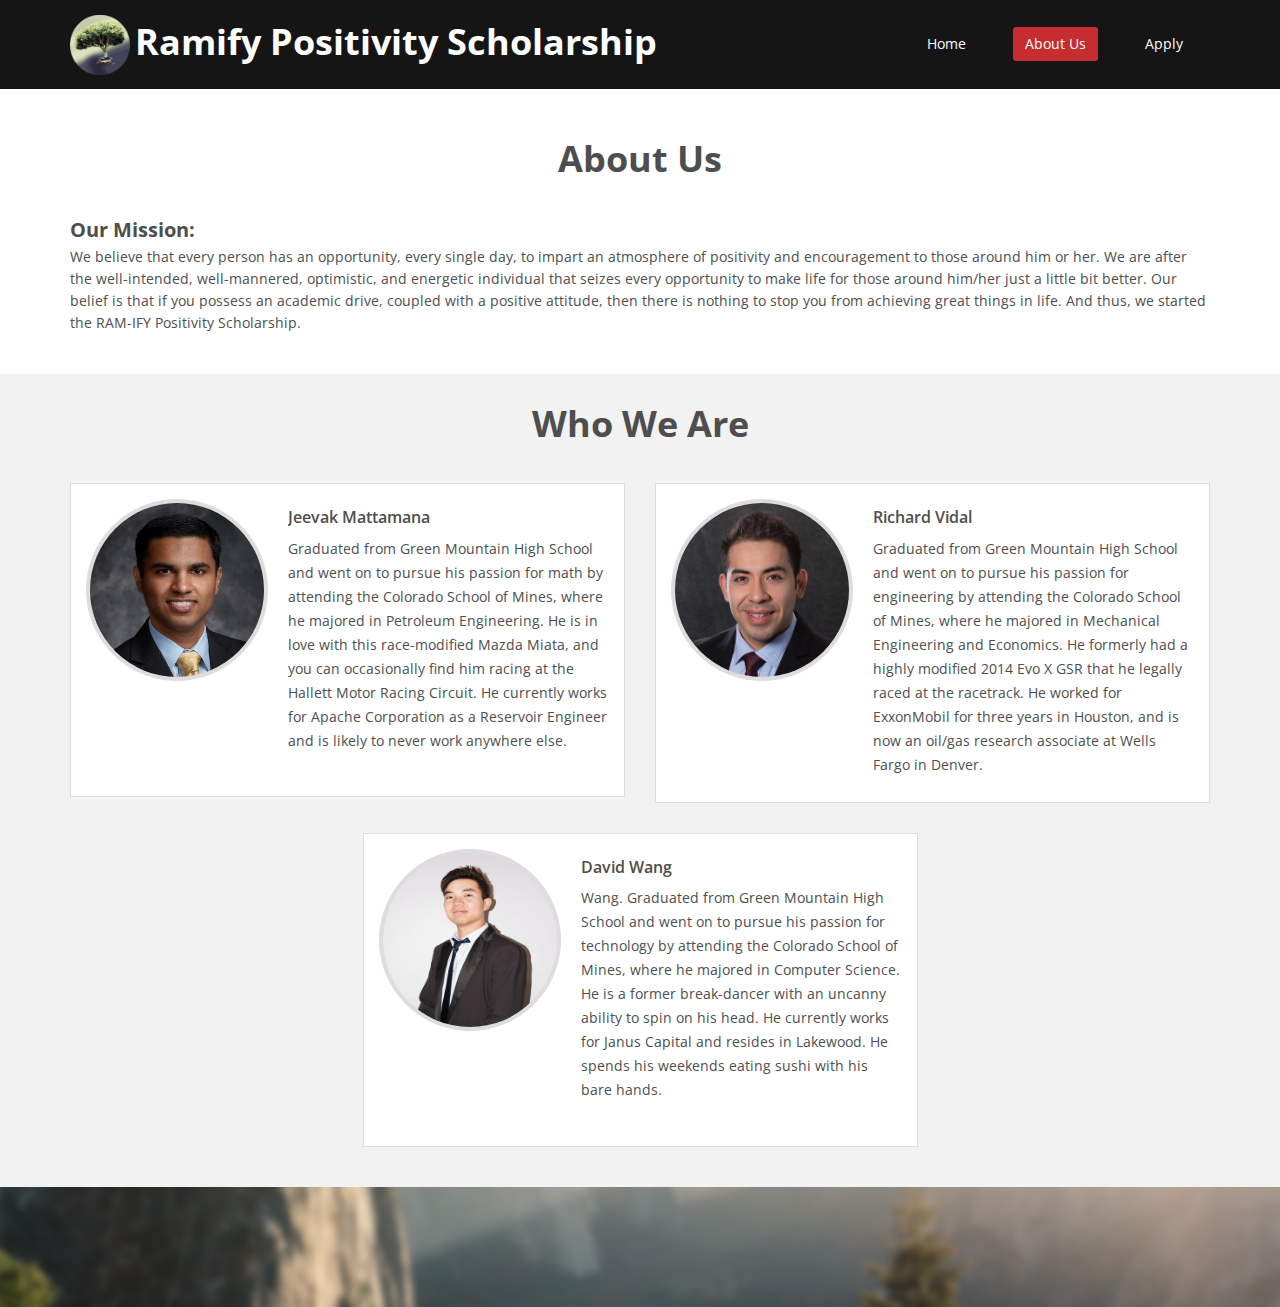
==== commit e71de8dd: "Added about us page. Cleaned up some html." ====
--- a/about-us.html
+++ b/about-us.html
@@ -5,16 +5,16 @@
     <meta name="viewport" content="width=device-width, initial-scale=1.0">
     <meta name="description" content="">
     <meta name="author" content="">
-    <title>About Us | Corlate</title>
+    <title>Ramify Positivity Scholarship</title>
 	
 	<!-- core CSS -->
     <link href="css/bootstrap.min.css" rel="stylesheet">
     <link href="css/font-awesome.min.css" rel="stylesheet">
+    <link href="css/animate.min.css" rel="stylesheet">
     <link href="css/prettyPhoto.css" rel="stylesheet">
-    <link href="css/animate.min.css" rel="stylesheet">
-	<link href="css/main.css" rel="stylesheet">
+    <link href="css/main.css" rel="stylesheet">
     <link href="css/responsive.css" rel="stylesheet">
-	
+    <link rel="stylesheet" href="https://maxcdn.bootstrapcdn.com/font-awesome/4.4.0/css/font-awesome.min.css">
     <!--[if lt IE 9]>
     <script src="js/html5shiv.js"></script>
     <script src="js/respond.min.js"></script>
@@ -26,388 +26,145 @@
     <link rel="apple-touch-icon-precomposed" href="images/ico/apple-touch-icon-57-precomposed.png">
 </head><!--/head-->
 
-<body>
+<body class="homepage">
+    <nav class="navbar navbar-inverse" role="banner">
+        <div class="container">
+            <div class="navbar-header">
+                <button type="button" class="navbar-toggle" data-toggle="collapse" data-target=".navbar-collapse">
+                    <span class="sr-only">Toggle navigation</span>
+                    <span class="icon-bar"></span>
+                    <span class="icon-bar"></span>
+                    <span class="icon-bar"></span>
+                </button>
+                <a class="navbar-brand" href="index.html"><img src="images/tree_transparent.gif" height="60px" alt="logo"><span class="title">Ramify Positivity Scholarship</span></a>
+            </div>
+			
+            <div class="collapse navbar-collapse navbar-right">
+                <ul class="nav navbar-nav">
+                    <li><a href="index.html">Home</a></li>
+                    <li class="active"><a href="about-us.html">About Us</a></li>
+                    <li><a href="services.html">Apply</a></li>                   
+                </ul>
+            </div>
+        </div><!--/.container-->
+    </nav><!--/nav-->
 
-    <header id="header">
-        <div class="top-bar">
-            <div class="container">
+    <section id="hero">
+        <div class="container">
+            <div class="center wow fadeInDown">
+                <h1>About Us</h1>
+            </div>
+            <div class="wow fadeInDown">
+                <p>
+                    <h2>Our Mission:</h2> We believe that every person has an opportunity, every single day, to impart an atmosphere of positivity and encouragement to those around him or her. We are after the well-intended, well-mannered, optimistic, and energetic individual that seizes every opportunity to make life for those around him/her just a little bit better. Our belief is that if you possess an academic drive, coupled with a positive attitude, then there is nothing to stop you from achieving great things in life. And thus, we started the RAM-IFY Positivity Scholarship.
+                </p>           
+            </div>  
+        </div><!--/.container-->
+    </section><!--/#hero-->
+
+    <section id="requirements" >
+        <div class="container">
+            <div class="bios">
+               <div class="center wow fadeInDown">
+                    <h2>Who We Are</h2>
+                </div>
                 <div class="row">
-                    <div class="col-sm-6 col-xs-4">
-                        <div class="top-number"><p><i class="fa fa-phone-square"></i>  +0123 456 70 90</p></div>
+                    <!-- Jeevack Bio -->
+                    <div class="col-md-6 wow fadeInLeft animated" style="visibility: visible; animation-name: fadeInDown; -webkit-animation-name: fadeInLeft;">
+                        <div class="single-profile-top wow fadeInDown animated">
+                            <div class="media">
+                                <div class="pull-left">
+                                    <div class="clients-comments text-center">
+                                       <img src="images/jeevack.jpg" class="img-circle" alt="">
+                                    </div>
+                                </div>
+                                <div class="media-body">
+                                    <h4>Jeevak Mattamana</h4>
+                                    <p>
+                                        Graduated from Green Mountain High School and went on to pursue his
+                                        passion for math by attending the Colorado School of Mines, where he majored in Petroleum 
+                                        Engineering. He is in love with this race-modified Mazda Miata, and you can occasionally find 
+                                        him racing at the Hallett Motor Racing Circuit. He currently works for Apache Corporation as a 
+                                        Reservoir Engineer and is likely to never work anywhere else.
+                                    </p>   
+                                </div>  
+                            </div>
+                        </div>
                     </div>
-                    <div class="col-sm-6 col-xs-8">
-                       <div class="social">
-                            <ul class="social-share">
-                                <li><a href="#"><i class="fa fa-facebook"></i></a></li>
-                                <li><a href="#"><i class="fa fa-twitter"></i></a></li>
-                                <li><a href="#"><i class="fa fa-linkedin"></i></a></li> 
-                                <li><a href="#"><i class="fa fa-dribbble"></i></a></li>
-                                <li><a href="#"><i class="fa fa-skype"></i></a></li>
-                            </ul>
-                            <div class="search">
-                                <form role="form">
-                                    <input type="text" class="search-form" autocomplete="off" placeholder="Search">
-                                    <i class="fa fa-search"></i>
-                                </form>
-                           </div>
-                       </div>
+
+                    <!-- Richard Bio -->
+                    <div class="col-md-6 wow fadeInRight animated" style="visibility: visible; animation-name: fadeInRight; -webkit-animation-name: fadeInRight;">
+                        <div class="single-profile-top wow fadeInDown animated">
+                            <div class="media">
+                                <div class="pull-left">
+                                    <div class="clients-comments text-center">
+                                       <img src="images/richard.jpg" class="img-circle" alt="">
+                                    </div>
+                                </div>
+                                <div class="media-body">
+                                    <h4>Richard Vidal</h4>
+                                    <p>
+                                        Graduated from Green Mountain High School and went on to pursue his
+                                        passion for engineering by attending the Colorado School of Mines, where he majored in 
+                                        Mechanical Engineering and Economics. He formerly had a highly modified 2014 Evo X GSR that 
+                                        he legally raced at the racetrack. He worked for ExxonMobil for three years in Houston, and is 
+                                        now an oil/gas research associate at Wells Fargo in Denver.
+                                    </p>   
+                                </div>  
+                            </div>
+                        </div>
+                    </div>  
+                </div><!--/.row-->            
+
+                <div class="row">
+                   <div class="col-md-6 col-md-offset-3 wow fadeInDown animated" style="visibility: visible; animation-name: fadeInDown; -webkit-animation-name: fadeInDown;">
+                        <div class="single-profile-top wow fadeInDown animated">
+                            <div class="media">
+                                <div class="pull-left">
+                                    <div class="clients-comments text-center">
+                                       <img src="images/david.jpg" class="img-circle" alt="">
+                                    </div>
+                                </div>
+                                <div class="media-body">
+                                    <h4>David Wang</h4>
+                                    <p>
+                                        Wang. Graduated from Green Mountain High School and went on to pursue his passion
+                                        for technology by attending the Colorado School of Mines, where he majored in Computer 
+                                        Science. He is a former break-dancer with an uncanny ability to spin on his head. He currently 
+                                        works for Janus Capital and resides in Lakewood. He spends his weekends eating sushi with his 
+                                        bare hands.
+                                    </p>   
+                                </div>  
+                            </div>
+                        </div>
+                    </div>
+                </div><!--/.row-->   
+
+            </div><!-- /.bios -->
+        </div><!--/.container-->
+    </section><!--/#requirements-->
+
+    <section id="contact">
+        <div class="container">
+            <div class="row">
+                <div class="col-sm-12">
+                    <div class="media contact-info wow fadeInUp" data-wow-duration="1000ms" data-wow-delay="600ms">
+                        <div class="pull-left">
+                            <i class="fa fa-envelope"></i>
+                        </div>
+                        <div class="media-body">
+                            <a href="mailto:ramifypositivityscholarship@gmail.com">
+                                <h2>Contact us:</h2>
+                                <p><strong>ramifypositivityscholarship@gmail.com</strong></p>
+                            </a>
+                        </div>
                     </div>
                 </div>
-            </div><!--/.container-->
-        </div><!--/.top-bar-->
-
-        <nav class="navbar navbar-inverse" role="banner">
-            <div class="container">
-                <div class="navbar-header">
-                    <button type="button" class="navbar-toggle" data-toggle="collapse" data-target=".navbar-collapse">
-                        <span class="sr-only">Toggle navigation</span>
-                        <span class="icon-bar"></span>
-                        <span class="icon-bar"></span>
-                        <span class="icon-bar"></span>
-                    </button>
-                    <a class="navbar-brand" href="index.html"><img src="images/logo.png" alt="logo"></a>
-                </div>
-				
-                <div class="collapse navbar-collapse navbar-right">
-                    <ul class="nav navbar-nav">
-                        <li><a href="index.html">Home</a></li>
-                        <li class="active"><a href="about-us.html">About Us</a></li>
-                        <li><a href="services.html">Services</a></li>
-                        <li><a href="portfolio.html">Portfolio</a></li>
-                        <li class="dropdown">
-                            <a href="#" class="dropdown-toggle" data-toggle="dropdown">Pages <i class="fa fa-angle-down"></i></a>
-                            <ul class="dropdown-menu">
-                                <li><a href="blog-item.html">Blog Single</a></li>
-                                <li><a href="pricing.html">Pricing</a></li>
-                                <li><a href="404.html">404</a></li>
-                                <li><a href="shortcodes.html">Shortcodes</a></li>
-                            </ul>
-                        </li>
-                        <li><a href="blog.html">Blog</a></li> 
-                        <li><a href="contact-us.html">Contact</a></li>                        
-                    </ul>
-                </div>
-            </div><!--/.container-->
-        </nav><!--/nav-->
-	</header><!--/header-->
-
-    <section id="about-us">
-        <div class="container">
-			<div class="center wow fadeInDown">
-				<h2>About Corlate</h2>
-				<p class="lead">Lorem ipsum dolor sit amet, consectetur adipisicing elit, sed do eiusmod tempor incididunt ut <br> et dolore magna aliqua. Ut enim ad minim veniam</p>
-			</div>
-			
-			<!-- about us slider -->
-			<div id="about-slider">
-				<div id="carousel-slider" class="carousel slide" data-ride="carousel">
-					<!-- Indicators -->
-				  	<ol class="carousel-indicators visible-xs">
-					    <li data-target="#carousel-slider" data-slide-to="0" class="active"></li>
-					    <li data-target="#carousel-slider" data-slide-to="1"></li>
-					    <li data-target="#carousel-slider" data-slide-to="2"></li>
-				  	</ol>
-
-					<div class="carousel-inner">
-						<div class="item active">
-							<img src="images/slider_one.jpg" class="img-responsive" alt=""> 
-					   </div>
-					   <div class="item">
-							<img src="images/slider_one.jpg" class="img-responsive" alt=""> 
-					   </div> 
-					   <div class="item">
-							<img src="images/slider_one.jpg" class="img-responsive" alt=""> 
-					   </div> 
-					</div>
-					
-					<a class="left carousel-control hidden-xs" href="#carousel-slider" data-slide="prev">
-						<i class="fa fa-angle-left"></i> 
-					</a>
-					
-					<a class=" right carousel-control hidden-xs"href="#carousel-slider" data-slide="next">
-						<i class="fa fa-angle-right"></i> 
-					</a>
-				</div> <!--/#carousel-slider-->
-			</div><!--/#about-slider-->
-			
-			
-			<!-- Our Skill -->
-			<div class="skill-wrap clearfix">
-			
-				<div class="center wow fadeInDown">
-					<h2>Our Skill</h2>
-					<p class="lead">Lorem ipsum dolor sit amet, consectetur adipisicing elit, sed do eiusmod tempor incididunt ut <br> et dolore magna aliqua. Ut enim ad minim veniam</p>
-				</div>
-				
-				<div class="row">
-		
-					<div class="col-sm-3">
-						<div class="sinlge-skill wow fadeInDown" data-wow-duration="1000ms" data-wow-delay="300ms">
-							<div class="joomla-skill">                                   
-								<p><em>85%</em></p>
-								<p>Joomla</p>
-							</div>
-						</div>
-					</div>
-					
-					 <div class="col-sm-3">
-						<div class="sinlge-skill wow fadeInDown" data-wow-duration="1000ms" data-wow-delay="600ms">
-							<div class="html-skill">                                  
-								<p><em>95%</em></p>
-								<p>HTML</p>
-							</div>
-						</div>
-					</div>
-					
-					<div class="col-sm-3">
-						<div class="sinlge-skill wow fadeInDown" data-wow-duration="1000ms" data-wow-delay="900ms">
-							<div class="css-skill">                                    
-								<p><em>80%</em></p>
-								<p>CSS</p>
-							</div>
-						</div>
-					</div>
-					
-					 <div class="col-sm-3">
-						<div class="sinlge-skill wow fadeInDown" data-wow-duration="1000ms" data-wow-delay="1200ms">
-							<div class="wp-skill">
-								<p><em>90%</em></p>
-								<p>Wordpress</p>                                     
-							</div>
-						</div>
-					</div>
-					
-				</div>
-	
-            </div><!--/.our-skill-->
-			
-
-			<!-- our-team -->
-			<div class="team">
-				<div class="center wow fadeInDown">
-					<h2>Team of Corlate</h2>
-					<p class="lead">Lorem ipsum dolor sit amet, consectetur adipisicing elit, sed do eiusmod tempor incididunt ut <br> et dolore magna aliqua. Ut enim ad minim veniam</p>
-				</div>
-
-				<div class="row clearfix">
-					<div class="col-md-4 col-sm-6">	
-						<div class="single-profile-top wow fadeInDown" data-wow-duration="1000ms" data-wow-delay="300ms">
-							<div class="media">
-								<div class="pull-left">
-									<a href="#"><img class="media-object" src="images/man1.jpg" alt=""></a>
-								</div>
-								<div class="media-body">
-									<h4>Jhon Doe</h4>
-									<h5>Founder and CEO</h5>
-									<ul class="tag clearfix">
-										<li class="btn"><a href="#">Web</a></li>
-										<li class="btn"><a href="#">Ui</a></li>
-										<li class="btn"><a href="#">Ux</a></li>
-										<li class="btn"><a href="#">Photoshop</a></li>
-									</ul>
-									
-									<ul class="social_icons">
-										<li><a href="#"><i class="fa fa-facebook"></i></a></li>
-										<li><a href="#"><i class="fa fa-twitter"></i></a></li> 
-										<li><a href="#"><i class="fa fa-google-plus"></i></a></li>
-									</ul>
-								</div>
-							</div><!--/.media -->
-							<p>There are many variations of passages of Lorem Ipsum available, but the majority have suffered alteration in some form, by injected humour, or randomised words which don't look even slightly believable.</p>
-						</div>
-					</div><!--/.col-lg-4 -->
-					
-					
-					<div class="col-md-4 col-sm-6 col-md-offset-2">	
-						<div class="single-profile-top wow fadeInDown" data-wow-duration="1000ms" data-wow-delay="300ms">
-							<div class="media">
-								<div class="pull-left">
-									<a href="#"><img class="media-object" src="images/man2.jpg" alt=""></a>
-								</div>
-								<div class="media-body">
-									<h4>Jhon Doe</h4>
-									<h5>Founder and CEO</h5>
-									<ul class="tag clearfix">
-										<li class="btn"><a href="#">Web</a></li>
-										<li class="btn"><a href="#">Ui</a></li>
-										<li class="btn"><a href="#">Ux</a></li>
-										<li class="btn"><a href="#">Photoshop</a></li>
-									</ul>
-									<ul class="social_icons">
-										<li><a href="#"><i class="fa fa-facebook"></i></a></li>
-										<li><a href="#"><i class="fa fa-twitter"></i></a></li> 
-										<li><a href="#"><i class="fa fa-google-plus"></i></a></li>
-									</ul>
-								</div>
-							</div><!--/.media -->
-							<p>There are many variations of passages of Lorem Ipsum available, but the majority have suffered alteration in some form, by injected humour, or randomised words which don't look even slightly believable.</p>
-						</div>
-					</div><!--/.col-lg-4 -->					
-				</div> <!--/.row -->
-				<div class="row team-bar">
-					<div class="first-one-arrow hidden-xs">
-						<hr>
-					</div>
-					<div class="first-arrow hidden-xs">
-						<hr> <i class="fa fa-angle-up"></i>
-					</div>
-					<div class="second-arrow hidden-xs">
-						<hr> <i class="fa fa-angle-down"></i>
-					</div>
-					<div class="third-arrow hidden-xs">
-						<hr> <i class="fa fa-angle-up"></i>
-					</div>
-					<div class="fourth-arrow hidden-xs">
-						<hr> <i class="fa fa-angle-down"></i>
-					</div>
-				</div> <!--skill_border-->       
-
-				<div class="row clearfix">   
-					<div class="col-md-4 col-sm-6 col-md-offset-2">	
-						<div class="single-profile-bottom wow fadeInUp" data-wow-duration="1000ms" data-wow-delay="600ms">
-							<div class="media">
-								<div class="pull-left">
-									<a href="#"><img class="media-object" src="images/man3.jpg" alt=""></a>
-								</div>
-
-								<div class="media-body">
-									<h4>Jhon Doe</h4>
-									<h5>Founder and CEO</h5>
-									<ul class="tag clearfix">
-										<li class="btn"><a href="#">Web</a></li>
-										<li class="btn"><a href="#">Ui</a></li>
-										<li class="btn"><a href="#">Ux</a></li>
-										<li class="btn"><a href="#">Photoshop</a></li>
-									</ul>
-									<ul class="social_icons">
-										<li><a href="#"><i class="fa fa-facebook"></i></a></li>
-										<li><a href="#"><i class="fa fa-twitter"></i></a></li> 
-										<li><a href="#"><i class="fa fa-google-plus"></i></a></li>
-									</ul>
-								</div>
-							</div><!--/.media -->
-							<p>There are many variations of passages of Lorem Ipsum available, but the majority have suffered alteration in some form, by injected humour, or randomised words which don't look even slightly believable.</p>
-						</div>
-					</div>
-					<div class="col-md-4 col-sm-6 col-md-offset-2">
-						<div class="single-profile-bottom wow fadeInUp" data-wow-duration="1000ms" data-wow-delay="600ms">
-							<div class="media">
-								<div class="pull-left">
-									<a href="#"><img class="media-object" src="images/man4.jpg" alt=""></a>
-								</div>
-								<div class="media-body">
-									<h4>Jhon Doe</h4>
-									<h5>Founder and CEO</h5>
-									<ul class="tag clearfix">
-										<li class="btn"><a href="#">Web</a></li>
-										<li class="btn"><a href="#">Ui</a></li>
-										<li class="btn"><a href="#">Ux</a></li>
-										<li class="btn"><a href="#">Photoshop</a></li>
-									</ul>
-									<ul class="social_icons">
-										<li><a href="#"><i class="fa fa-facebook"></i></a></li>
-										<li><a href="#"><i class="fa fa-twitter"></i></a></li> 
-										<li><a href="#"><i class="fa fa-google-plus"></i></a></li>
-									</ul>
-								</div>
-							</div><!--/.media -->
-							<p>There are many variations of passages of Lorem Ipsum available, but the majority have suffered alteration in some form, by injected humour, or randomised words which don't look even slightly believable.</p>
-						</div>
-					</div>
-				</div>	<!--/.row-->
-			</div><!--section-->
-		</div><!--/.container-->
-    </section><!--/about-us-->
-	
-    <section id="bottom">
-        <div class="container wow fadeInDown" data-wow-duration="1000ms" data-wow-delay="600ms">
-            <div class="row">
-                <div class="col-md-3 col-sm-6">
-                    <div class="widget">
-                        <h3>Company</h3>
-                        <ul>
-                            <li><a href="#">About us</a></li>
-                            <li><a href="#">We are hiring</a></li>
-                            <li><a href="#">Meet the team</a></li>
-                            <li><a href="#">Copyright</a></li>
-                            <li><a href="#">Terms of use</a></li>
-                            <li><a href="#">Privacy policy</a></li>
-                            <li><a href="#">Contact us</a></li>
-                        </ul>
-                    </div>    
-                </div><!--/.col-md-3-->
-
-                <div class="col-md-3 col-sm-6">
-                    <div class="widget">
-                        <h3>Support</h3>
-                        <ul>
-                            <li><a href="#">Faq</a></li>
-                            <li><a href="#">Blog</a></li>
-                            <li><a href="#">Forum</a></li>
-                            <li><a href="#">Documentation</a></li>
-                            <li><a href="#">Refund policy</a></li>
-                            <li><a href="#">Ticket system</a></li>
-                            <li><a href="#">Billing system</a></li>
-                        </ul>
-                    </div>    
-                </div><!--/.col-md-3-->
-
-                <div class="col-md-3 col-sm-6">
-                    <div class="widget">
-                        <h3>Developers</h3>
-                        <ul>
-                            <li><a href="#">Web Development</a></li>
-                            <li><a href="#">SEO Marketing</a></li>
-                            <li><a href="#">Theme</a></li>
-                            <li><a href="#">Development</a></li>
-                            <li><a href="#">Email Marketing</a></li>
-                            <li><a href="#">Plugin Development</a></li>
-                            <li><a href="#">Article Writing</a></li>
-                        </ul>
-                    </div>    
-                </div><!--/.col-md-3-->
-
-                <div class="col-md-3 col-sm-6">
-                    <div class="widget">
-                        <h3>Our Partners</h3>
-                        <ul>
-                            <li><a href="#">Adipisicing Elit</a></li>
-                            <li><a href="#">Eiusmod</a></li>
-                            <li><a href="#">Tempor</a></li>
-                            <li><a href="#">Veniam</a></li>
-                            <li><a href="#">Exercitation</a></li>
-                            <li><a href="#">Ullamco</a></li>
-                            <li><a href="#">Laboris</a></li>
-                        </ul>
-                    </div>    
-                </div><!--/.col-md-3-->
             </div>
-        </div>
-    </section><!--/#bottom-->
-
-    <footer id="footer" class="midnight-blue">
-        <div class="container">
-            <div class="row">
-                <div class="col-sm-6">
-                    &copy; 2013 <a target="_blank" href="http://shapebootstrap.net/" title="Free Twitter Bootstrap WordPress Themes and HTML templates">ShapeBootstrap</a>. All Rights Reserved.
-                </div>
-                <div class="col-sm-6">
-                    <ul class="pull-right">
-                        <li><a href="#">Home</a></li>
-                        <li><a href="#">About Us</a></li>
-                        <li><a href="#">Faq</a></li>
-                        <li><a href="#">Contact Us</a></li>
-                    </ul>
-                </div>
-            </div>
-        </div>
-    </footer><!--/#footer-->
-    
+        </div><!--/.container-->    
+    </section><!--/#contact-->
 
     <script src="js/jquery.js"></script>
-    <script type="text/javascript">
-        $('.carousel').carousel()
-    </script>
     <script src="js/bootstrap.min.js"></script>
     <script src="js/jquery.prettyPhoto.js"></script>
     <script src="js/jquery.isotope.min.js"></script>
--- a/css/main.css
+++ b/css/main.css
@@ -25,11 +25,13 @@
 
 h1{
   font-size: 36px;
-  color:#fff;
+  font-weight: bold;
 }
 
 h2{
   font-size: 20px;
+  font-weight: bold;
+  margin-bottom: 5px;
 }
 
 h3{
@@ -60,6 +62,20 @@
   border-bottom: 1px solid #fff;
 }
 
+.title {
+  padding: 5px;
+  font-weight: bold;
+  font-size: 36px;
+}
+
+.btn-xlarge {
+    padding: 15px 70px;
+    font-size: 36px; //change this to your desired size
+    line-height: normal;
+    -webkit-border-radius: 8px;
+       -moz-border-radius: 8px;
+            border-radius: 8px;
+}
 
 .btn-primary {
   padding: 8px 20px;
@@ -115,11 +131,16 @@
 }
 
 body > section {
-  padding: 70px 0;
+  padding: 30px 0;
 }
 
 .center {
   text-align: center;
+  padding-bottom: 10px;
+}
+
+.left {
+  text-align: left;
   padding-bottom: 55px;
 }
 
@@ -533,7 +554,7 @@
   animation: fadeInUp 300ms linear 1200ms both;
 }
 
-#feature {
+#requirements {
   background: #f2f2f2;
   padding-bottom: 40px;
 }
@@ -584,12 +605,12 @@
   border: 3px solid #c52d2f;
 }
 
-#recent-works .col-xs-12.col-sm-4.col-md-3{
+#founders .col-xs-12.col-sm-4.col-md-3{
   padding: 0;
 }
 
-#recent-works{
-    padding-bottom: 70px;
+#founders{
+
 }
 
 .recent-work-wrap {
@@ -651,30 +672,20 @@
   opacity: 1;
 }
 
-#services {
-  background: #000 url(../images/services/bg_services.png);
+#winners {
+  background: #000;
   background-size: cover;
 }
 
-#services .lead,
-#services h2{
-  color: #fff;
-}
-
-.services-wrap {
-  padding: 40px 30px;
-  background: #fff;
-  border-radius: 4px;
-  margin: 0 0 40px;
-}
-
-.services-wrap h3 {
-  font-size: 20px;
-  margin: 10px 0;
-}
-
-.services-wrap .pull-left {
-  margin-right: 20px;
+#winners .lead,
+#winners h2{
+  color: #fff;
+}
+#winners h3{
+  color: #fff;
+}
+#winners h4{
+  color: #fff;
 }
 
 #middle {
@@ -948,36 +959,11 @@
   border-bottom: 0 none;
 }
 
-#partner {
+#contact{
   background: url(../images/partners/partner_bg.png) 50% 50% no-repeat;
   background-size: cover;
-}
-
-#partner {
-  color: #fff;
-  text-align: center;
-}
-
-#partner h2, 
-#partner h3 {
-  color: #fff;
-}
-
-.partners ul {
-  list-style: none;
-  margin: 0;
-  padding: 0;
-}
-
-.partners ul li{
-  display: inline-block;
-  float: left;
-  width: 20%;
-}
-
-#conatcat-info{
-  background: #fff url(../images/contact.png) no-repeat 90% 0;
-  padding: 30px 0;
+  font-size: 36px;
+  color: #fff;
 }
 
 .contact-info i{
@@ -997,7 +983,15 @@
 }
 
 .contact-info{
+  color:#fff;
+}
+
+.contact-info a{
   color:#000;
+}
+
+.contact-info a:hover{
+  color:#fff;
 }
 
 /*************************
@@ -1174,14 +1168,20 @@
   font-weight: 300;
 }
 
+.bios h2 {
+  margin-bottom: 0;
+}
+
 .single-profile-top, 
 .single-profile-bottom {
+  background: white;
   font-weight: 400;
   line-height: 24px;
 }
 
 .single-profile-top, 
 .single-profile-bottom  {
+  margin-top: 30px;
   border: 1px solid #ddd;
   padding: 15px;
   position: relative;
@@ -1483,7 +1483,6 @@
 }
 
 .clients-comments {
-    background-image: url("../images/image_bg.png");
     background-position: center 118px;
     background-repeat: no-repeat;
     margin-bottom: 100px;
@@ -1502,14 +1501,14 @@
 }
 
 .clients-comments h3 {
-  margin-top: 55px;
+  margin-top: 15px;
   font-weight: 300;
   padding: 0 40px;
 }
 
 .clients-comments h4 {
   font-weight: 300;
-  margin-top: 15px;
+  margin-top: 40px;
 }
 
 
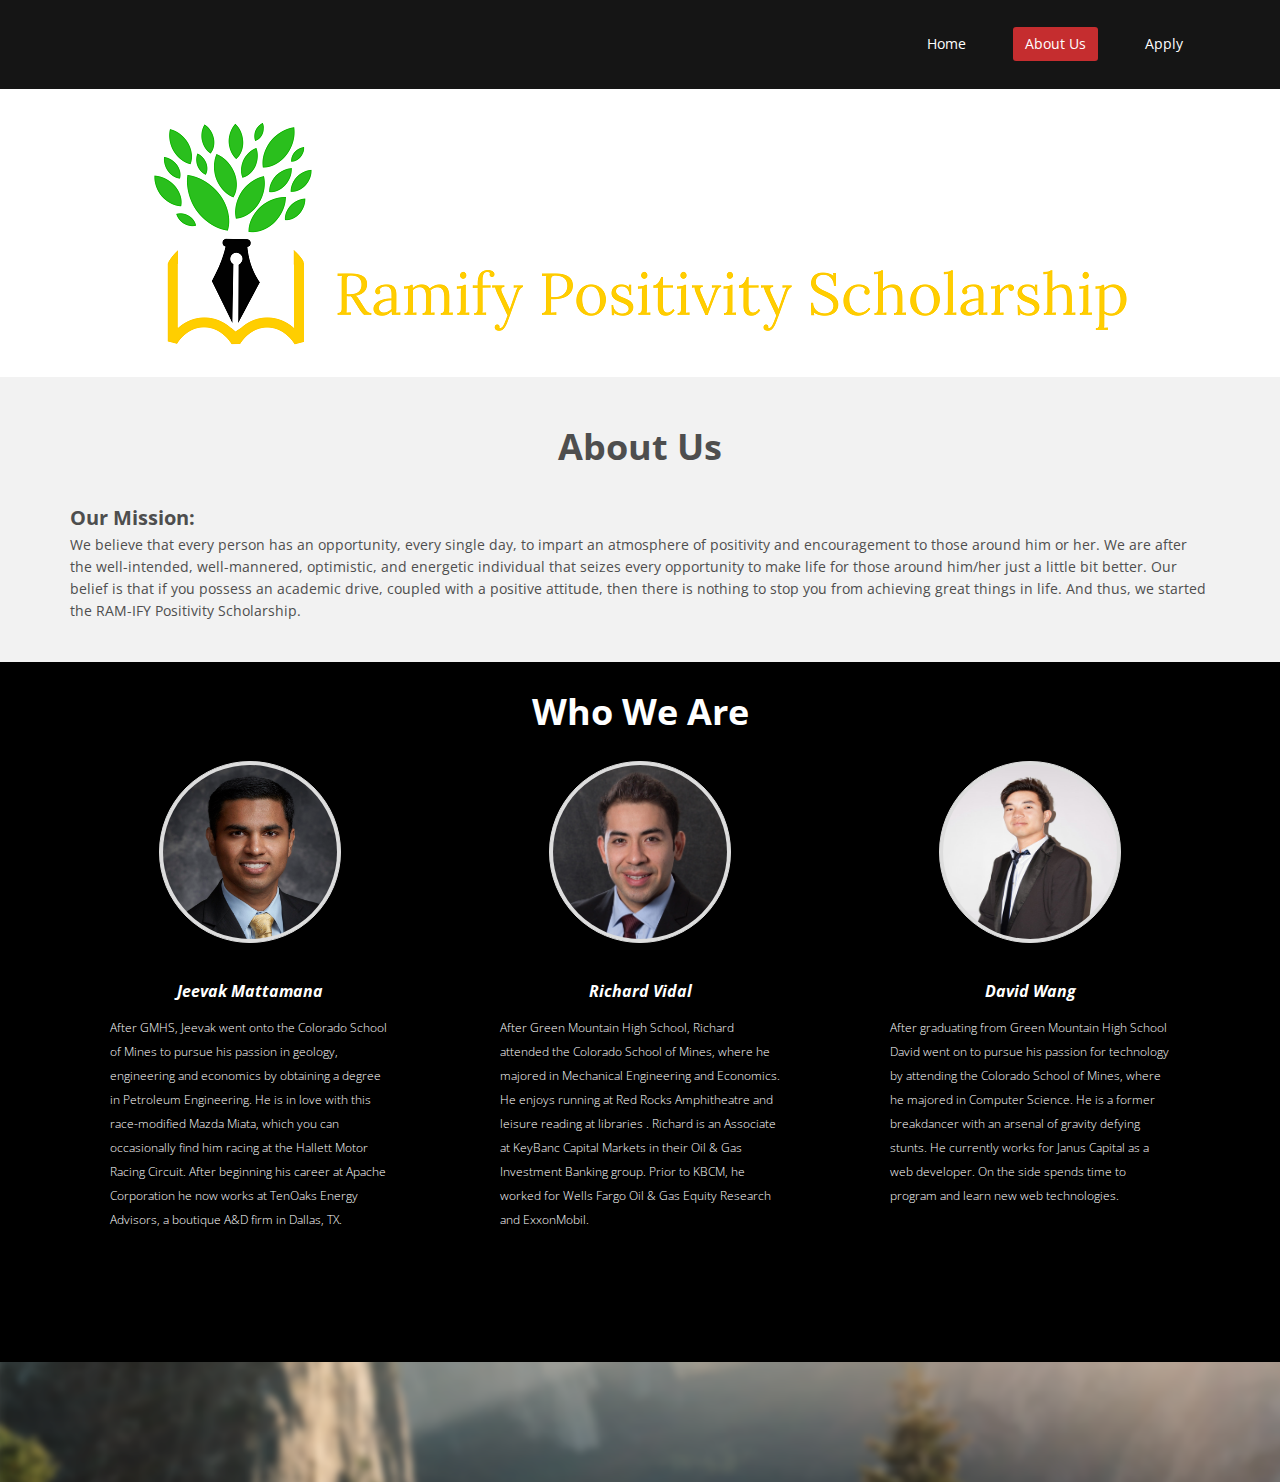
==== commit 718b6e3d: "Add about us and apply page." ====
--- a/about-us.html
+++ b/about-us.html
@@ -36,18 +36,19 @@
                     <span class="icon-bar"></span>
                     <span class="icon-bar"></span>
                 </button>
-                <a class="navbar-brand" href="index.html"><img src="images/tree_transparent.gif" height="60px" alt="logo"><span class="title">Ramify Positivity Scholarship</span></a>
             </div>
-			
+            
             <div class="collapse navbar-collapse navbar-right">
                 <ul class="nav navbar-nav">
                     <li><a href="index.html">Home</a></li>
                     <li class="active"><a href="about-us.html">About Us</a></li>
-                    <li><a href="services.html">Apply</a></li>                   
+                    <li><a href="apply.html">Apply</a></li>                   
                 </ul>
             </div>
         </div><!--/.container-->
     </nav><!--/nav-->
+
+    <img class="img-responsive center-block" src="images/logo.png" height="220px" alt="logo"></a>
 
     <section id="hero">
         <div class="container">
@@ -62,87 +63,50 @@
         </div><!--/.container-->
     </section><!--/#hero-->
 
-    <section id="requirements" >
-        <div class="container">
-            <div class="bios">
-               <div class="center wow fadeInDown">
-                    <h2>Who We Are</h2>
+    <section id="winners">
+       <div class="container">
+            <div class="center wow fadeInDown">
+                <h2>Who We Are</h2>
+            </div>
+
+            <div class="row">
+                <!-- Jeevack Bio -->
+                <div class="col-md-4 wow fadeInLeft animated" style="visibility: visible; animation-name: fadeInLeft; -webkit-animation-name: fadeInLeft;">
+                    <div class="clients-comments text-center">
+                        <img src="images/jeevack.jpg" class="img-circle" alt="">
+                        <h4><span>Jeevak Mattamana</span></h4>
+                        <h3 class="text-left">
+                            After GMHS, Jeevak went onto the Colorado School of Mines to pursue his passion in geology, engineering and economics by obtaining a degree in Petroleum Engineering. He is in love with this race-modified Mazda Miata, which you can occasionally find him racing at the Hallett Motor Racing Circuit. After beginning his career at Apache Corporation he now works at TenOaks Energy Advisors, a boutique A&D firm in Dallas, TX.
+                        </h3>
+                    </div>
                 </div>
-                <div class="row">
-                    <!-- Jeevack Bio -->
-                    <div class="col-md-6 wow fadeInLeft animated" style="visibility: visible; animation-name: fadeInDown; -webkit-animation-name: fadeInLeft;">
-                        <div class="single-profile-top wow fadeInDown animated">
-                            <div class="media">
-                                <div class="pull-left">
-                                    <div class="clients-comments text-center">
-                                       <img src="images/jeevack.jpg" class="img-circle" alt="">
-                                    </div>
-                                </div>
-                                <div class="media-body">
-                                    <h4>Jeevak Mattamana</h4>
-                                    <p>
-                                        Graduated from Green Mountain High School and went on to pursue his
-                                        passion for math by attending the Colorado School of Mines, where he majored in Petroleum 
-                                        Engineering. He is in love with this race-modified Mazda Miata, and you can occasionally find 
-                                        him racing at the Hallett Motor Racing Circuit. He currently works for Apache Corporation as a 
-                                        Reservoir Engineer and is likely to never work anywhere else.
-                                    </p>   
-                                </div>  
-                            </div>
-                        </div>
+
+                <!-- Richard Bio -->
+                <div class="col-md-4 wow fadeInDown animated" style="visibility: visible; animation-name: fadeInDown; -webkit-animation-name: fadeInDown;">
+                    <div class="clients-comments text-center">
+                        <img src="images/richard.jpg" class="img-circle" alt="">
+                        <h4><span>Richard Vidal</span></h4>
+                        <h3 class="text-left">
+                            After Green Mountain High School, Richard attended the Colorado School of Mines, where he majored in Mechanical Engineering and Economics. He enjoys running at Red Rocks Amphitheatre and leisure reading at libraries . Richard is an Associate at KeyBanc Capital Markets in their Oil & Gas Investment Banking group. Prior to KBCM, he worked for Wells Fargo Oil & Gas Equity Research and ExxonMobil.
+                        </h3>
                     </div>
+                </div>
 
-                    <!-- Richard Bio -->
-                    <div class="col-md-6 wow fadeInRight animated" style="visibility: visible; animation-name: fadeInRight; -webkit-animation-name: fadeInRight;">
-                        <div class="single-profile-top wow fadeInDown animated">
-                            <div class="media">
-                                <div class="pull-left">
-                                    <div class="clients-comments text-center">
-                                       <img src="images/richard.jpg" class="img-circle" alt="">
-                                    </div>
-                                </div>
-                                <div class="media-body">
-                                    <h4>Richard Vidal</h4>
-                                    <p>
-                                        Graduated from Green Mountain High School and went on to pursue his
-                                        passion for engineering by attending the Colorado School of Mines, where he majored in 
-                                        Mechanical Engineering and Economics. He formerly had a highly modified 2014 Evo X GSR that 
-                                        he legally raced at the racetrack. He worked for ExxonMobil for three years in Houston, and is 
-                                        now an oil/gas research associate at Wells Fargo in Denver.
-                                    </p>   
-                                </div>  
-                            </div>
-                        </div>
-                    </div>  
-                </div><!--/.row-->            
+                <!-- David Bio -->
+                <div class="col-md-4 wow fadeInRight animated" style="visibility: visible; animation-name: fadeInRight; -webkit-animation-name: fadeInRight;">
+                    <div class="clients-comments text-center">
+                        <img src="images/david.jpg" class="img-circle" alt="">
+                        <h4><span>David Wang</span></h4>
+                        <h3 class="text-left">
+                            After graduating from Green Mountain High School David went on to pursue his passion for technology by attending the Colorado School of Mines, where he majored in Computer Science. He is a former breakdancer with an arsenal of gravity defying stunts. He currently works for Janus Capital as a web developer. On the side spends time to program and learn new web technologies.
+                        </h3>
+                    </div>
+                </div>                
+            </div><!--/.row-->
 
-                <div class="row">
-                   <div class="col-md-6 col-md-offset-3 wow fadeInDown animated" style="visibility: visible; animation-name: fadeInDown; -webkit-animation-name: fadeInDown;">
-                        <div class="single-profile-top wow fadeInDown animated">
-                            <div class="media">
-                                <div class="pull-left">
-                                    <div class="clients-comments text-center">
-                                       <img src="images/david.jpg" class="img-circle" alt="">
-                                    </div>
-                                </div>
-                                <div class="media-body">
-                                    <h4>David Wang</h4>
-                                    <p>
-                                        Wang. Graduated from Green Mountain High School and went on to pursue his passion
-                                        for technology by attending the Colorado School of Mines, where he majored in Computer 
-                                        Science. He is a former break-dancer with an uncanny ability to spin on his head. He currently 
-                                        works for Janus Capital and resides in Lakewood. He spends his weekends eating sushi with his 
-                                        bare hands.
-                                    </p>   
-                                </div>  
-                            </div>
-                        </div>
-                    </div>
-                </div><!--/.row-->   
-
-            </div><!-- /.bios -->
+            </div><!--/.row-->
         </div><!--/.container-->
-    </section><!--/#requirements-->
+    </section><!--/#winners-->
 
     <section id="contact">
         <div class="container">
--- a/css/main.css
+++ b/css/main.css
@@ -383,6 +383,9 @@
 *******Home Page******
 **************************/
 
+#hero {
+  background: #f2f2f2;
+}
 
 #main-slider {
   position: relative;
@@ -555,7 +558,7 @@
 }
 
 #requirements {
-  background: #f2f2f2;
+  background: #fff;
   padding-bottom: 40px;
 }
 
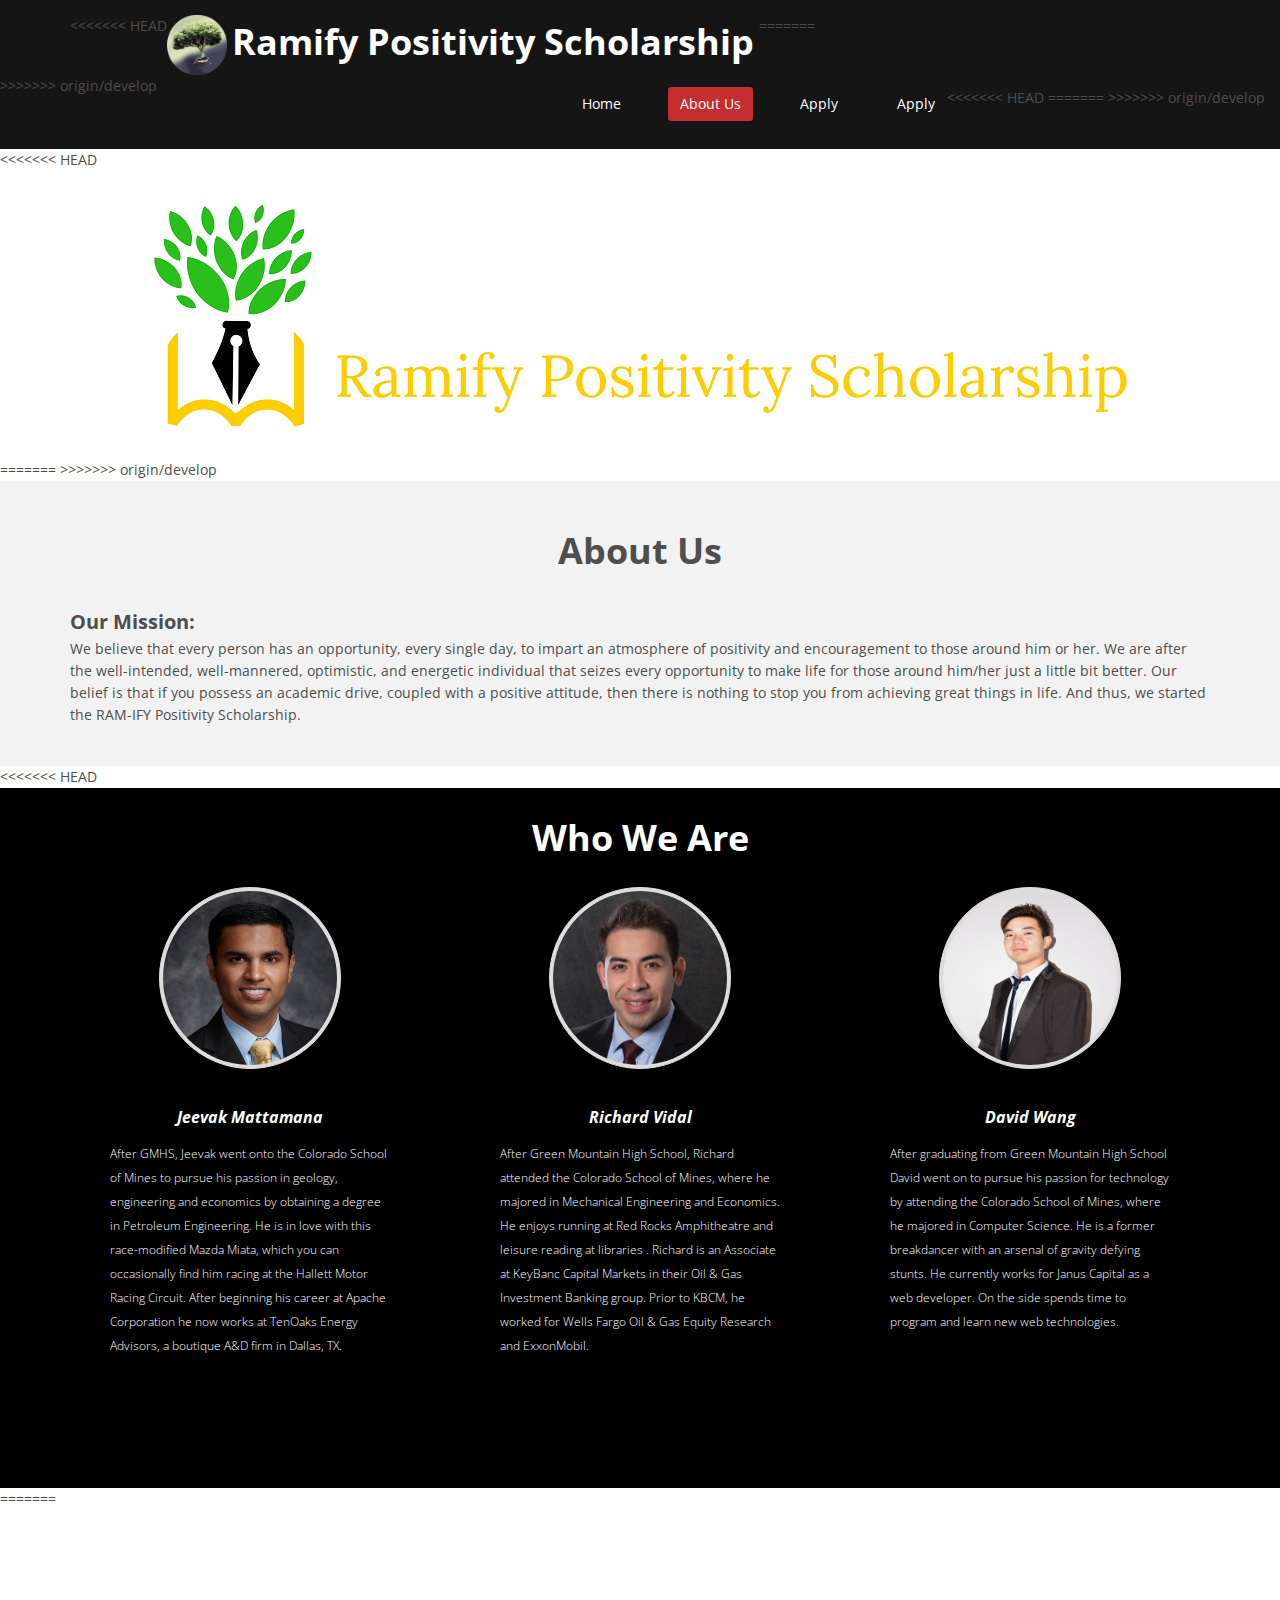
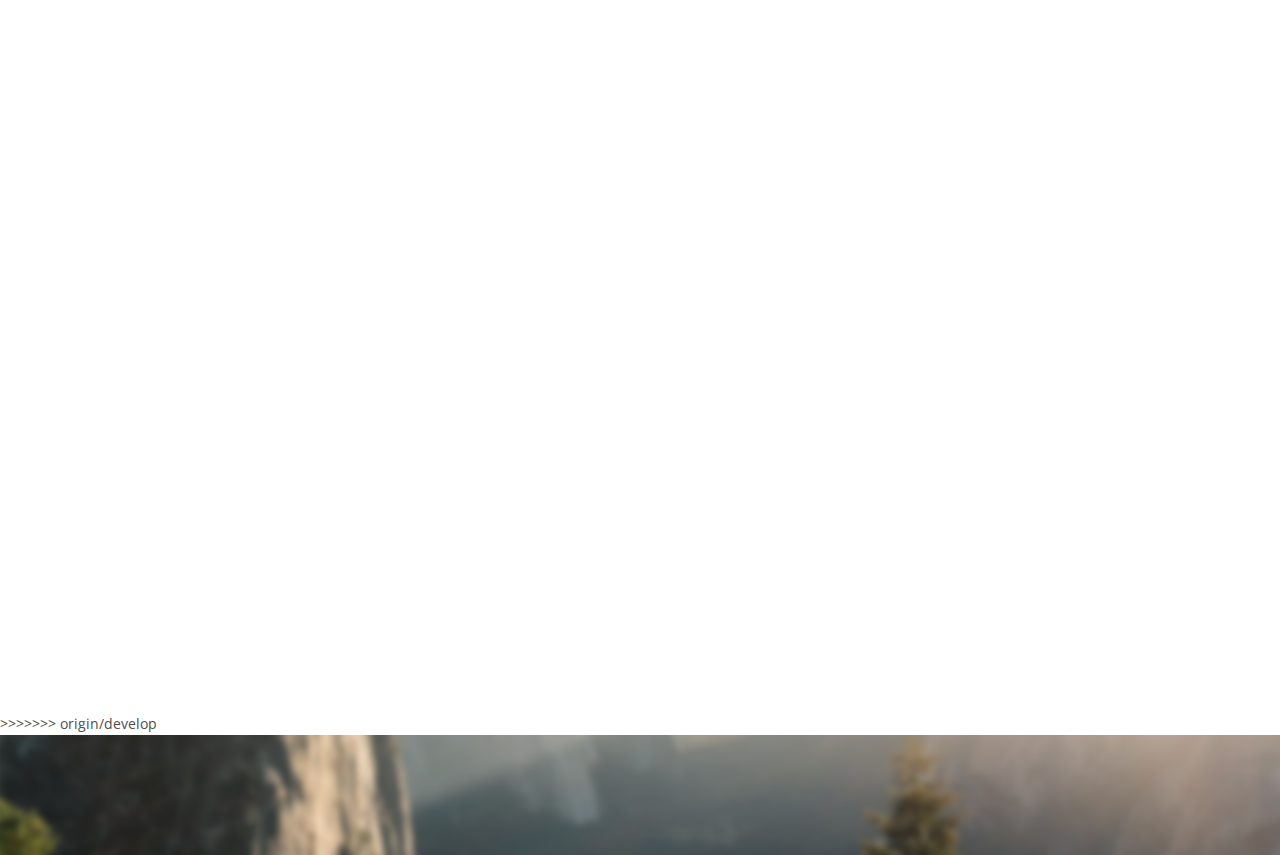
==== commit 9c71579f: "Merge remote-tracking branch 'origin/develop' into develop" ====
--- a/about-us.html
+++ b/about-us.html
@@ -36,20 +36,33 @@
                     <span class="icon-bar"></span>
                     <span class="icon-bar"></span>
                 </button>
+<<<<<<< HEAD
             </div>
             
+=======
+                <a class="navbar-brand" href="index.html"><img src="images/tree_transparent.gif" height="60px" alt="logo"><span class="title">Ramify Positivity Scholarship</span></a>
+            </div>
+			
+>>>>>>> origin/develop
             <div class="collapse navbar-collapse navbar-right">
                 <ul class="nav navbar-nav">
                     <li><a href="index.html">Home</a></li>
                     <li class="active"><a href="about-us.html">About Us</a></li>
+<<<<<<< HEAD
                     <li><a href="apply.html">Apply</a></li>                   
+=======
+                    <li><a href="services.html">Apply</a></li>                   
+>>>>>>> origin/develop
                 </ul>
             </div>
         </div><!--/.container-->
     </nav><!--/nav-->
 
+<<<<<<< HEAD
     <img class="img-responsive center-block" src="images/logo.png" height="220px" alt="logo"></a>
 
+=======
+>>>>>>> origin/develop
     <section id="hero">
         <div class="container">
             <div class="center wow fadeInDown">
@@ -63,6 +76,7 @@
         </div><!--/.container-->
     </section><!--/#hero-->
 
+<<<<<<< HEAD
     <section id="winners">
        <div class="container">
             <div class="center wow fadeInDown">
@@ -107,6 +121,89 @@
             </div><!--/.row-->
         </div><!--/.container-->
     </section><!--/#winners-->
+=======
+    <section id="requirements" >
+        <div class="container">
+            <div class="bios">
+               <div class="center wow fadeInDown">
+                    <h2>Who We Are</h2>
+                </div>
+                <div class="row">
+                    <!-- Jeevack Bio -->
+                    <div class="col-md-6 wow fadeInLeft animated" style="visibility: visible; animation-name: fadeInDown; -webkit-animation-name: fadeInLeft;">
+                        <div class="single-profile-top wow fadeInDown animated">
+                            <div class="media">
+                                <div class="pull-left">
+                                    <div class="clients-comments text-center">
+                                       <img src="images/jeevack.jpg" class="img-circle" alt="">
+                                    </div>
+                                </div>
+                                <div class="media-body">
+                                    <h4>Jeevak Mattamana</h4>
+                                    <p>
+                                        Graduated from Green Mountain High School and went on to pursue his
+                                        passion for math by attending the Colorado School of Mines, where he majored in Petroleum 
+                                        Engineering. He is in love with this race-modified Mazda Miata, and you can occasionally find 
+                                        him racing at the Hallett Motor Racing Circuit. He currently works for Apache Corporation as a 
+                                        Reservoir Engineer and is likely to never work anywhere else.
+                                    </p>   
+                                </div>  
+                            </div>
+                        </div>
+                    </div>
+
+                    <!-- Richard Bio -->
+                    <div class="col-md-6 wow fadeInRight animated" style="visibility: visible; animation-name: fadeInRight; -webkit-animation-name: fadeInRight;">
+                        <div class="single-profile-top wow fadeInDown animated">
+                            <div class="media">
+                                <div class="pull-left">
+                                    <div class="clients-comments text-center">
+                                       <img src="images/richard.jpg" class="img-circle" alt="">
+                                    </div>
+                                </div>
+                                <div class="media-body">
+                                    <h4>Richard Vidal</h4>
+                                    <p>
+                                        Graduated from Green Mountain High School and went on to pursue his
+                                        passion for engineering by attending the Colorado School of Mines, where he majored in 
+                                        Mechanical Engineering and Economics. He formerly had a highly modified 2014 Evo X GSR that 
+                                        he legally raced at the racetrack. He worked for ExxonMobil for three years in Houston, and is 
+                                        now an oil/gas research associate at Wells Fargo in Denver.
+                                    </p>   
+                                </div>  
+                            </div>
+                        </div>
+                    </div>  
+                </div><!--/.row-->            
+
+                <div class="row">
+                   <div class="col-md-6 col-md-offset-3 wow fadeInDown animated" style="visibility: visible; animation-name: fadeInDown; -webkit-animation-name: fadeInDown;">
+                        <div class="single-profile-top wow fadeInDown animated">
+                            <div class="media">
+                                <div class="pull-left">
+                                    <div class="clients-comments text-center">
+                                       <img src="images/david.jpg" class="img-circle" alt="">
+                                    </div>
+                                </div>
+                                <div class="media-body">
+                                    <h4>David Wang</h4>
+                                    <p>
+                                        Wang. Graduated from Green Mountain High School and went on to pursue his passion
+                                        for technology by attending the Colorado School of Mines, where he majored in Computer 
+                                        Science. He is a former break-dancer with an uncanny ability to spin on his head. He currently 
+                                        works for Janus Capital and resides in Lakewood. He spends his weekends eating sushi with his 
+                                        bare hands.
+                                    </p>   
+                                </div>  
+                            </div>
+                        </div>
+                    </div>
+                </div><!--/.row-->   
+
+            </div><!-- /.bios -->
+        </div><!--/.container-->
+    </section><!--/#requirements-->
+>>>>>>> origin/develop
 
     <section id="contact">
         <div class="container">
--- a/css/main.css
+++ b/css/main.css
@@ -558,7 +558,11 @@
 }
 
 #requirements {
+<<<<<<< HEAD
   background: #fff;
+=======
+  background: #f2f2f2;
+>>>>>>> origin/develop
   padding-bottom: 40px;
 }
 
